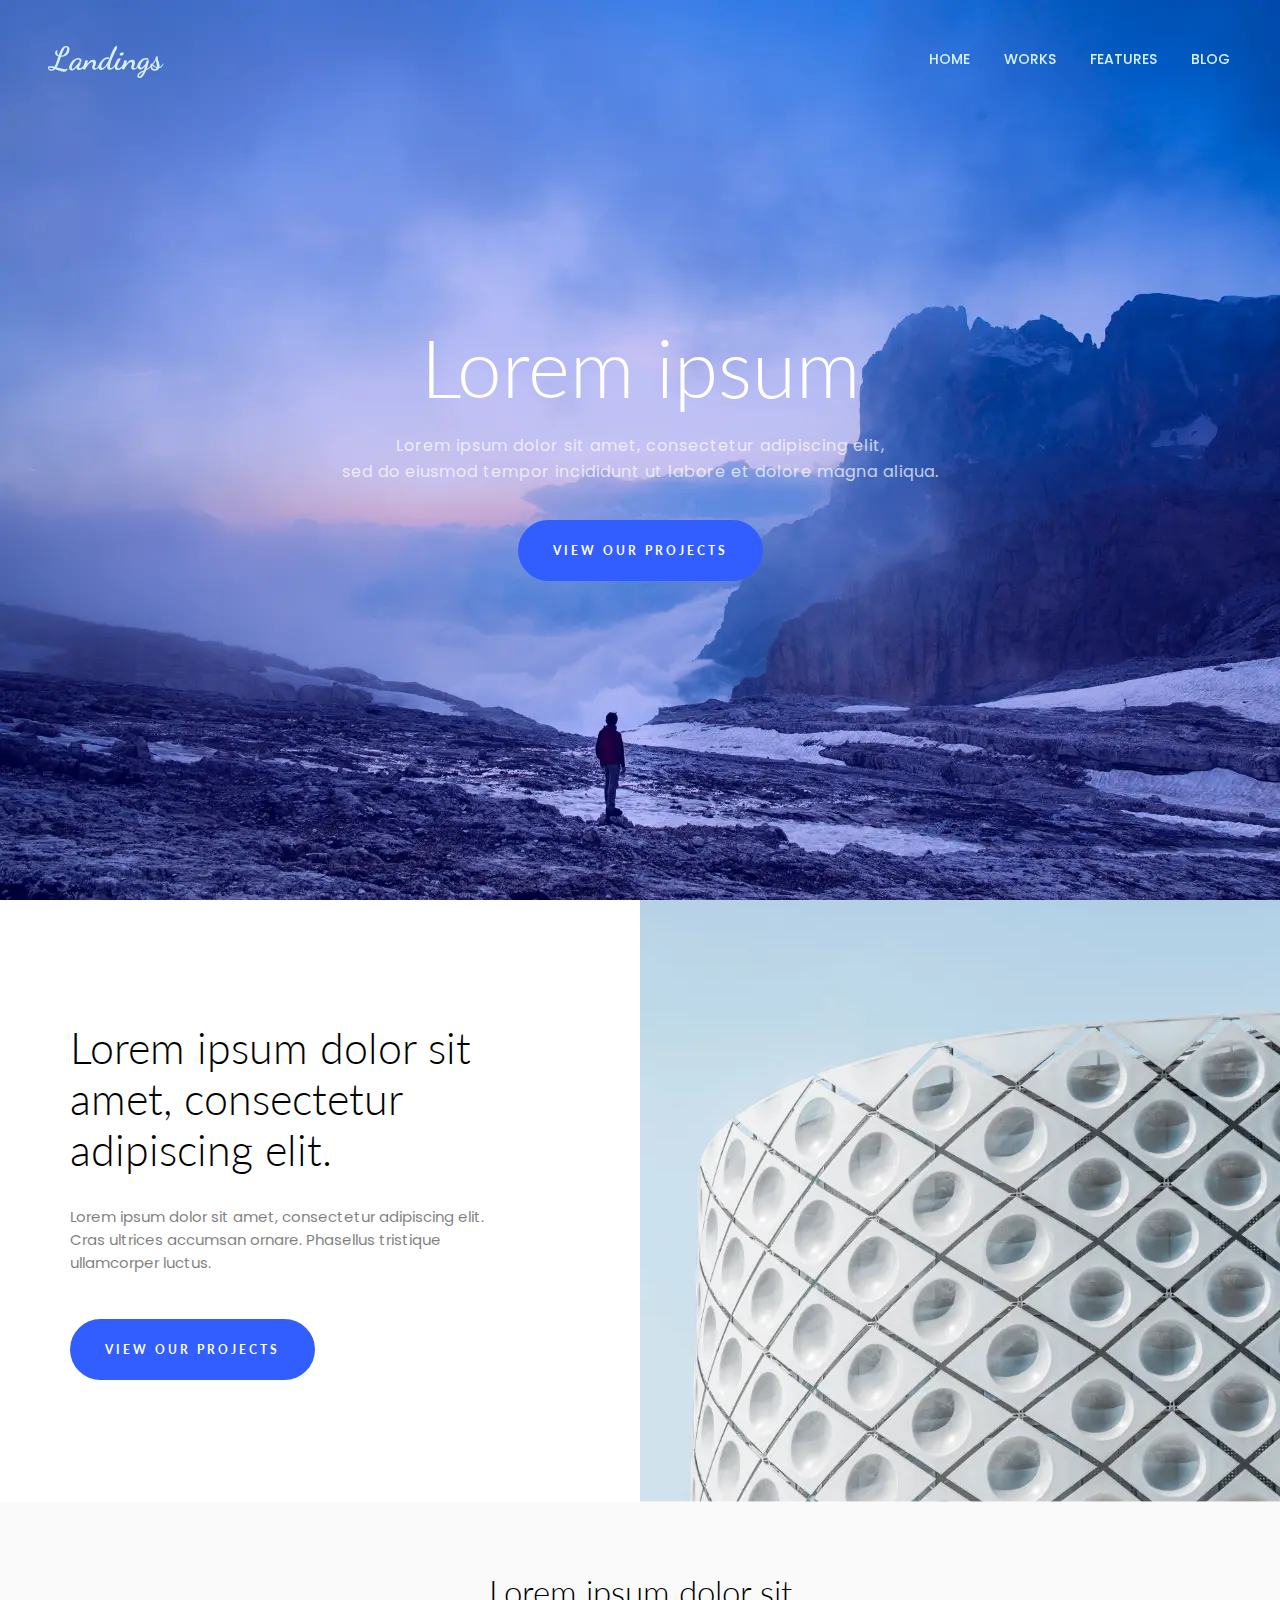
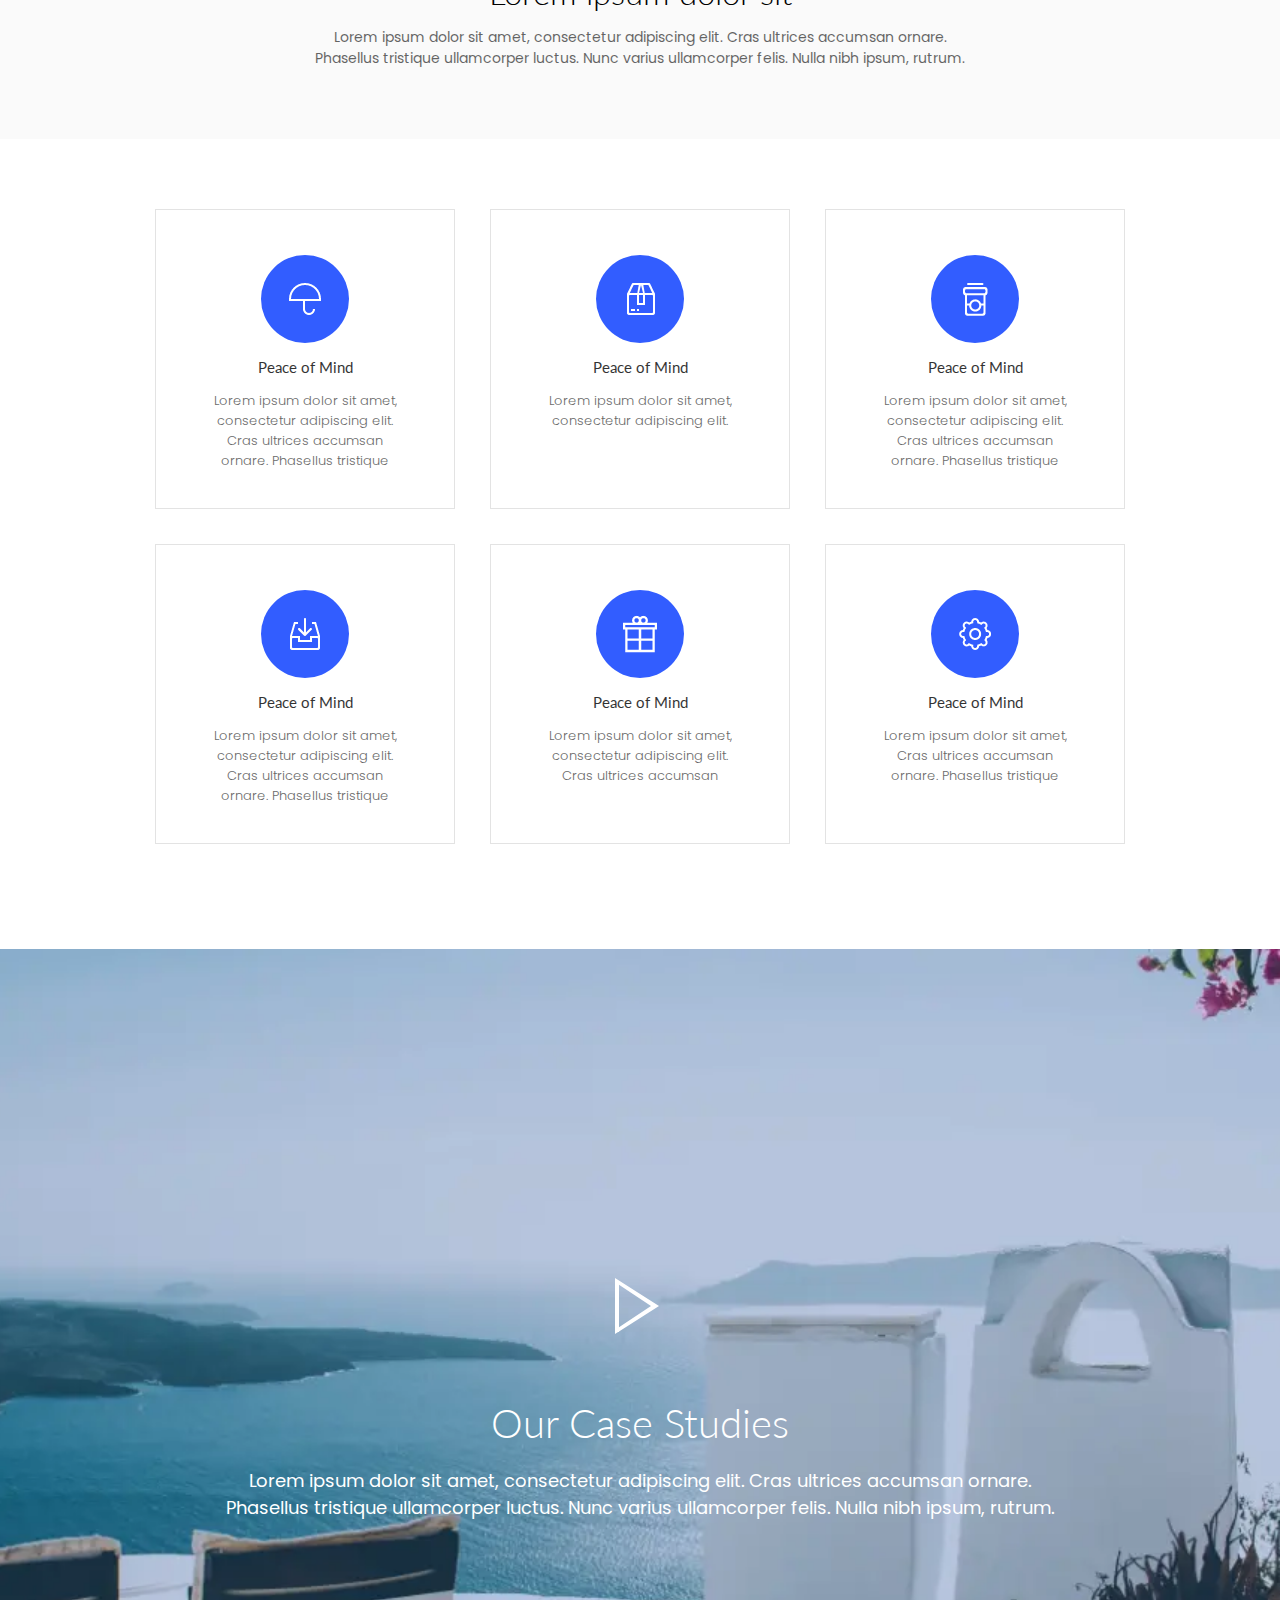
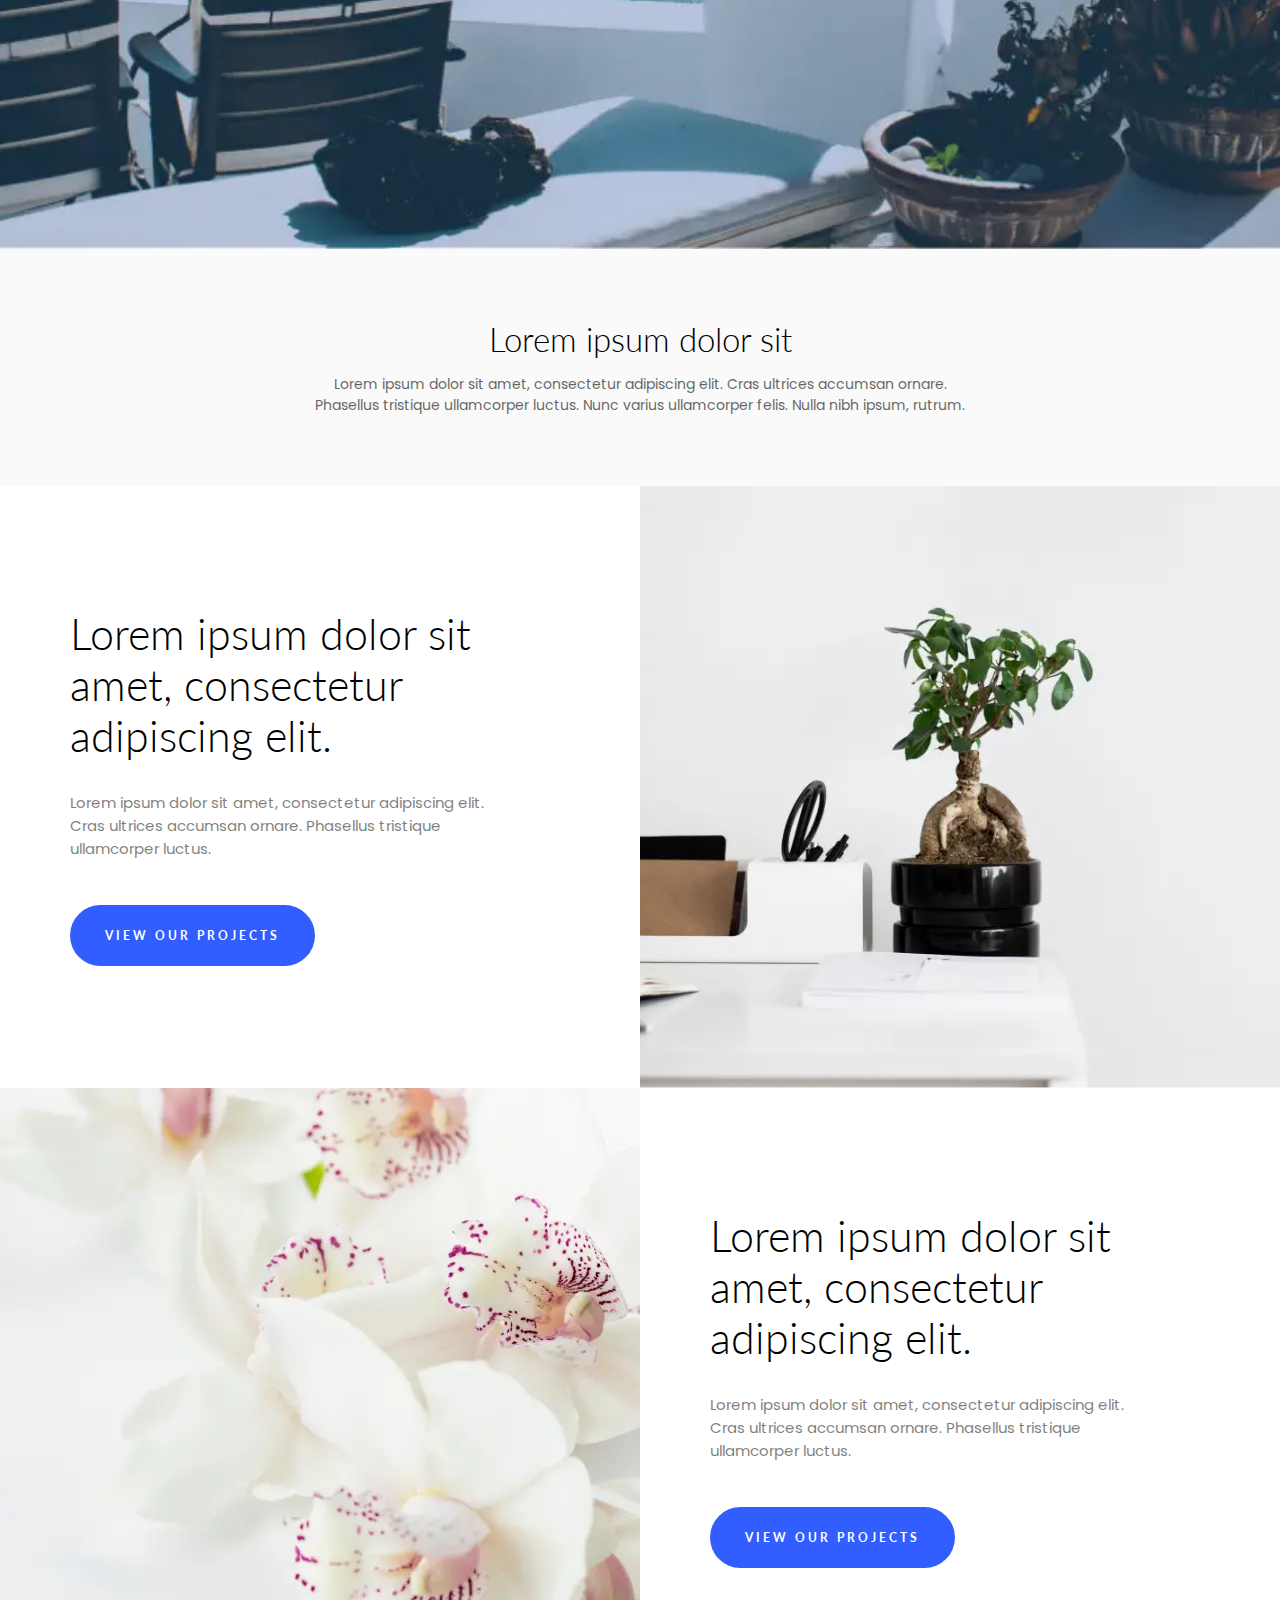
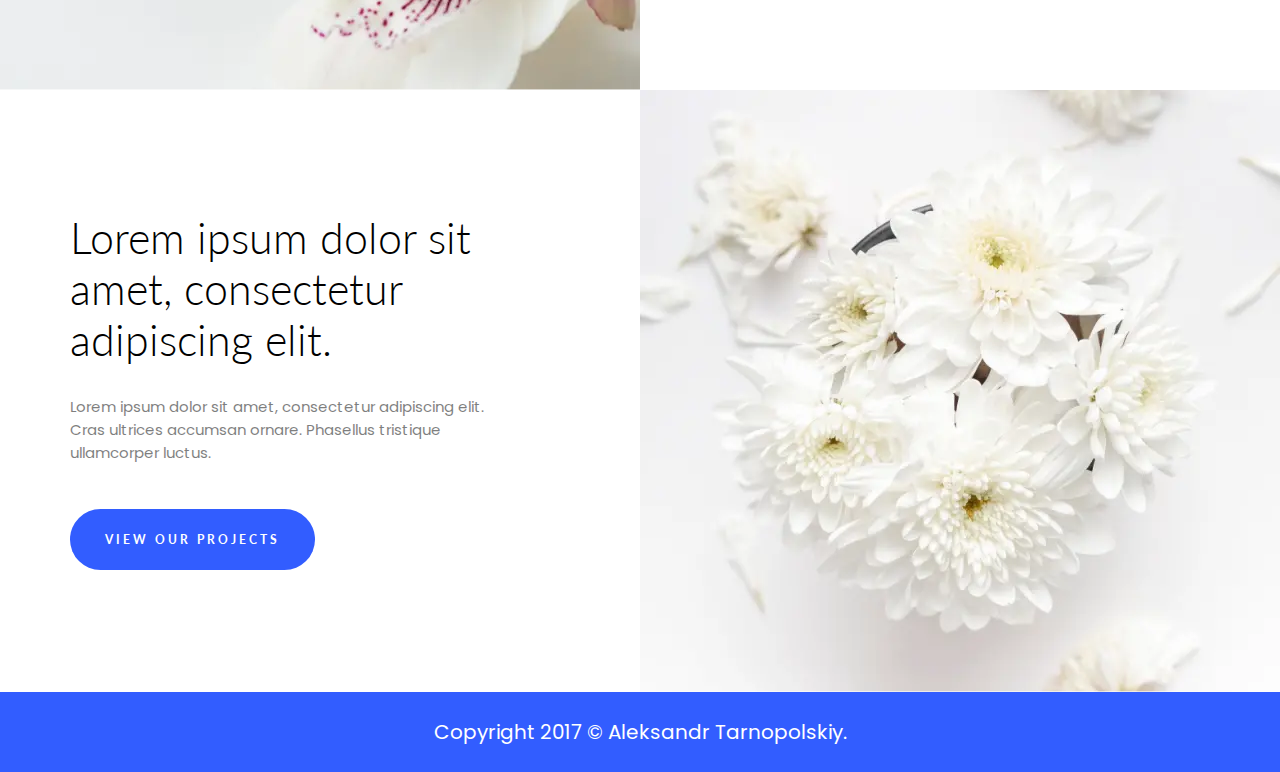
==== FreeLanding/index.html @ fd995056 "Add files via upload" ====
<!DOCTYPE html>
<html lang="en">
    <head>
        <meta charset="UTF-8">
        <meta name="viewport" contant="width=device-width, 
        initial-scale=1.0">
        <meta name="author" content="Aleksandr Tarnopolskiy">
        <title>FreeLanfing</title>
        <link rel="shortcut icon" type="image/png" href="img/icon.png">
        <link rel="stylesheet" href="style.css">
        <link href="https://fonts.googleapis.com/css2?family=Dancing+Script:wght@700&family=Lato:wght@300;400;700&family=Poppins:wght@300;400&display=swap" rel="stylesheet">
    </head>
    <body>

        <!-- Sprite -->

        <svg style="display: none;">
            <symbol id="menu" viewBox="0 0 24 24">
                <g>
                    <path d="M0 0h24v24H0z" fill="none"/><path d="M3 18h18v-2H3v2zm0-5h18v-2H3v2zm0-7v2h18V6H3z"/>
                </g>
            </symbol>
        </svg>

        <header class="header">
                <div class="header__inner">
                    <a href="#" class="header__logo">Landings</a>
                    <nav class="nav">
                        <a href="#home" class="nav__link">Home</a>
                        <a href="#works" class="nav__link">Works</a>
                        <a href="#features" class="nav__link">Features</a>
                        <a href="#blog" class="nav__link">Blog</a>
                    </nav>
                    <svg class="menu">
                        <use xlink:href="#menu"></use>
                    </svg>
                </div><!--header__inner-->
        </header><!--/header-->
        <div class="intro" id="home">
            <div class="container">
                <div class="intro__inner">
                    <div class="intro__title">Lorem ipsum</div>
                    <div class="intro__text">
                        <p>Lorem ipsum dolor sit amet, consectetur adipiscing elit,<br> 
                        sed do eiusmod tempor incididunt ut labore et dolore magna aliqua.</p>
                    </div>
                    <a href="#" class="btn intro-btn">VIEW OUR PROJECTS</a>
                </div><!--/intro__inner-->
            </div><!--/container-->
        </div><!--/intro-->
        <div class="project">
            <div class="project__content">
                <div class="project__title">
                    <p>Lorem ipsum dolor sit</p> 
                    <p>amet, consectetur</p>
                    <p> adipiscing elit.</p> 
                </div>
                <div class="project__text">
                    <p>Lorem ipsum dolor sit amet, consectetur adipiscing elit.</p> 
                    <p>Cras ultrices accumsan ornare. Phasellus tristique</p>
                    <p> ullamcorper luctus.</p>
                </div>
                <a href="#" class="btn prj-btn">VIEW OUR PROJECTS</a>
            </div>
            <div class="project__photo">
                <picture>
                    <source srcset="img/1__project.webp" type="image/webp">
                        <img src="img/1__project.png" class="h-img" alt="project_1">
                </picture>
            </div>
        </div><!--./project-->
        <section class="section">
            <div class="container">
                <div class="section__content">
                    <div class="section__title">
                        <p>Lorem ipsum dolor sit</p>
                    </div>
                    <div class="section__text">
                        <p>Lorem ipsum dolor sit amet, consectetur adipiscing elit. Cras ultrices accumsan ornare.</p>
                        <p> Phasellus tristique ullamcorper luctus. Nunc varius ullamcorper felis. Nulla nibh ipsum, rutrum.</p>
                    </div>
                </div>
            </div><!--/container-->
        </section><!--/section-->
        <div class="featured" id="features">
            <div class="container">
                <div class="featured__inner">
                    <div class="featured__item">
                        <img class="features__img" src="img/featured__1.png" alt="featured__1">
                        <div class="featured__title">Peace of Mind</div>
                        <div class="featured__text">
                            <p>Lorem ipsum dolor sit amet,<br>
                            consectetur adipiscing elit.<br>
                            Cras ultrices accumsan<br>
                            ornare. Phasellus tristique</p>
                        </div>
                    </div><!--/featured__item-1-->
                    <div class="featured__item">
                        <img class="features__img" src="img/featured__2.png" alt="featured__2">
                        <div class="featured__title">Peace of Mind</div>
                        <div class="featured__text">
                            <p>Lorem ipsum dolor sit amet,</p>
                            <p>consectetur adipiscing elit.</p>
                        </div>
                    </div><!--/featured__item-2-->
                    <div class="featured__item">
                        <img class="features__img" src="img/featured__3.png" alt="featured__3">
                        <div class="featured__title">Peace of Mind</div>
                        <div class="featured__text">
                            <p>Lorem ipsum dolor sit amet,</p>
                            <p>consectetur adipiscing elit.</p>
                            <p>Cras ultrices accumsan</p>
                            <p>ornare. Phasellus tristique</p>
                        </div>
                    </div><!--/featured__item-3-->
                    <div class="featured__item">
                        <img class="features__img" src="img/featured__4.png" alt="featured__4">
                        <div class="featured__title">Peace of Mind</div>
                        <div class="featured__text">
                            <p>Lorem ipsum dolor sit amet,</p>
                            <p>consectetur adipiscing elit.</p>
                            <p>Cras ultrices accumsan</p>
                            <p>ornare. Phasellus tristique</p>
                        </div>
                    </div><!--/featured__item-4-->
                    <div class="featured__item">
                        <img class="features__img" src="img/featured__5.png" alt="featured__5">
                        <div class="featured__title">Peace of Mind</div>
                        <div class="featured__text">
                            <p>Lorem ipsum dolor sit amet,</p>
                            <p>consectetur adipiscing elit.</p>
                            <p>Cras ultrices accumsan</p>
                        </div>
                    </div><!--/featured__item-5-->
                    <div class="featured__item">
                        <img class="features__img" src="img/featured__6.png" alt="featured__6">
                        <div class="featured__title">Peace of Mind</div>
                        <div class="featured__text">
                            <p>Lorem ipsum dolor sit amet,</p>
                            <p>Cras ultrices accumsan</p>
                            <p>ornare. Phasellus tristique</p>
                        </div>
                    </div><!--/featured__item-6-->
                </div>
            </div>
        </div><!--/features-->
        
        <div class="video" id="blog">
            <div class="container">
                <div class="video__inner">
                    <div class="video__img">
                        <a href="https://youtu.be/dQw4w9WgXcQ">
                            <img src="img/triangle.png" alt="triangle">
                        </a>
                    </div>
                    <div class="video__title">Our Case Studies</div>
                    <div class="video__text">
                        <p>Lorem ipsum dolor sit amet, consectetur adipiscing elit. Cras ultrices accumsan ornare. <br> Phasellus tristique ullamcorper luctus. Nunc varius ullamcorper felis. Nulla nibh ipsum, rutrum.
                        </p>
                    </div>
                </div><!--/video__inner-->
            </div><!--/container-->
        </div><!--/video-->
        <section class="section">
            <div class="container">
                <div class="section__content">
                    <div class="section__title">
                        <p>Lorem ipsum dolor sit</p>
                    </div>
                    <div class="section__text section__text--sm">
                        <p>Lorem ipsum dolor sit amet, consectetur adipiscing elit. Cras ultrices accumsan ornare. <br> Phasellus tristique ullamcorper luctus. Nunc varius ullamcorper felis. Nulla nibh ipsum, rutrum.</p>
                    </div>
                </div><!--/section__content-->
            </div><!--/container-->
        </section><!--/section-->
        <div class="project" id="works">
            <div class="project__content">
                <div class="project__title">
                    <p>Lorem ipsum dolor sit <br> amet, consectetur <br> adipiscing elit.</p> 
                </div>
                <div class="project__text">
                    <p>Lorem ipsum dolor sit amet, consectetur adipiscing elit. <br> Cras ultrices accumsan ornare. Phasellus tristique <br> ullamcorper luctus.
                    </p>
                </div>
                <a href="#" class="btn prj-btn">VIEW OUR PROJECTS</a>
            </div>
            <div class="project__photo">
                <picture>
                    <source srcset="img/2__project.webp" type="image/webp">
                        <img src="img/2__project.png" class="h-img" alt="project_1">
                </picture>
            </div>
        </div>
        <div class="project">    
            <div class="project__photo">
                <picture>
                    <source srcset="img/3__project.webp" type="image/webp">
                        <img src="img/3__project.png" class="h-img" alt="project_1">
                </picture>
            </div>

            <div class="project__content project__content--pg">
                <div class="project__title">
                    <p>Lorem ipsum dolor sit <br> amet, consectetur <br> adipiscing elit.</p> 
                </div>
                <div class="project__text">
                    <p>Lorem ipsum dolor sit amet, consectetur adipiscing elit. <br> Cras ultrices accumsan ornare. Phasellus tristique <br> ullamcorper luctus.
                    </p>
                </div>
                <a href="#" class="btn prj-btn">VIEW OUR PROJECTS</a>
            </div>
        </div>
        <div class="project">
            <div class="project__content">
                <div class="project__title">
                    <p>Lorem ipsum dolor sit <br> amet, consectetur <br> adipiscing elit.</p> 
                </div>
                <div class="project__text">
                    <p>Lorem ipsum dolor sit amet, consectetur adipiscing elit. <br> Cras ultrices accumsan ornare. Phasellus tristique <br> ullamcorper luctus.
                    </p>
                </div>
                <a href="#" class="btn prj-btn">VIEW OUR PROJECTS</a>
            </div>
            <div class="project__photo">
                <picture>
                    <source srcset="img/4__project.webp" type="image/webp">
                        <img src="img/4__project.png" class="h-img" alt="project_1">
                </picture>
            </div>
        </div>
        <footer class="footer">
            <div class="container">
                <div class="footer__inner">
                    <div class="footer__content">
                        Copyright 2017 <span>&copy;</span> Aleksandr Tarnopolskiy.
                    </div>
                </div>
            </div>
        </footer>

        <script type="text/javascript">

            window.addEventListener('scroll', function(){
                const header = document.querySelector('header');
                header.classList.toggle("sticky", window.scrollY > 0);
            })

        </script>
    </body>
</html>
---- FreeLanding/style.css ----
*,
*:before,
*:after {
    margin: 0;
    padding: 0;
    box-sizing: border-box;
}

html {
    scroll-behavior: smooth;
}


body {
    font-family: 'Poppins' , sans-serif;
    font-size: 16px;
    font-weight: 400;

    background-color: #fff;
}

::-webkit-scrollbar {
    width: 0;
}

p {
    margin: 0;
    padding: 0;
}


h1, h2, h3, h4, h5, h6 {
    margin: 0;
}

img {
    display: block;
    max-width: 100%;
    height: auto;
    object-fit: cover;
}

.container {
    max-width: 1250px;
    width: 100%;
    margin: 0 auto;
    padding: 0 15px;
}

/* Header */

.header {
    position: fixed;
    top:0;
    left:0;
    right:0;
    z-index: 1000;
}

.sticky .header__inner {
    padding: 10px 120px;

    border-bottom: 1px solid #fff;

    background-color: rgba(50,93,255, .5);

    transition: all .2s linear;
}

.header__inner {
    display: flex;
    justify-content: space-between;
    align-items: center;

    padding: 40px 120px;
}

.header__logo {
    font-family: 'Dancing Script', sans-serif;
    font-size: 34px;
    font-weight: 700;
    color: #D9F0FF;
    text-decoration: none;
}

/* Nav */

.nav {
    text-transform: uppercase;

    font-size: 16px;
    font-weight: 500;
}

.nav__link {
    position: relative;
    margin-left: 30px;

    text-decoration: none;
    color: #D9F0FF;

    transition: color .1s linear;
}

.nav__link:hover {
    color: #fff;
}

.nav__link:first-child {
    margin-left: 0;
}

.nav__link:after {
    content:'';
    position: absolute;
    top: 23px; left: 0;
    display: block;

    width: 100%;
    height: 1px;

    background-color: #B7CAD7;

    transform: scale(0);

    transition: transform .3s linear;
}

.nav__link:hover:after {
    transform: scale(1);
}

.menu {
    display: none;

    height: 35px;
    width: 35px;
    fill: #D9F0FF;

    transition: fill .2s linear;
}

.menu:hover {
    fill: #fff;
}

/* Intro */

.intro {
    display: flex;
    flex-direction: column;
    justify-content: center;

    position: relative;

    width: 100%;
    min-height: 100vh;

    background: url(img/intro.webp) center no-repeat;
    background-size: cover;
}

.intro__inner {
    text-align: center;
}

.intro__title {
    font-family: 'Lato', sans-serif;
    font-size: 90px;
    font-weight: 300;
    color: #fff;

    margin-bottom: 20px;
}

.intro__text {
    font-size: 18px;
    font-weight: 400;
    color: #fff;

    letter-spacing: 1px;
    line-height: 1.7;
    opacity: .7;

    margin-bottom: 40px;
}

/* Btn */

.btn {
    display: inline-block;

    font-family: 'Lato', sans-serif;
    font-size: 12px;
    font-weight: 700;

    letter-spacing: 4px;
    text-decoration: none;

    color: #fff;
    background-color:#325DFF;
    border-radius: 50px;

    transition: background-color .1s linear, color .1s linear;
}

.btn:hover {
    background-color: #2A4FD5;
    color: #D0D0D0;
}

.intro-btn {
    padding: 25px 40px;
}

.prj-btn {
    padding: 25px 40px;
}

/* Project */

.project {
    display: flex;

    margin: 0 auto;

    max-width: 1280px;
    width: 100%;
}

.project__content {
    width: 50%;

    margin: auto 0;
    padding: 0 0 0 100px;
}

.project__title {
    font-family: 'Lato', sans-serif;
    font-weight: 300;
    font-size: 50px;
    color: #000000;

    margin-bottom: 30px;
}

.project__text {
    font-family: 'Poppins', sans-serif;
    font-weight: 400;
    font-size: 16px;
    color: #000000;
    opacity: .5;

    margin-bottom: 45px;
}

.project__photo {
    width: 50%;
}

/* Section */

.section {
    padding: 70px 0;
    background-color: #FAFAFA;
}


.section__content {
    text-align: center;
}

.section__title {
    font-family: 'Lato', sans-serif;
    font-size: 35px;
    font-weight: 300;
    color: #000;

    margin-bottom: 15px;
}

.section__text {
    font-size: 16px;
    font-weight: 400;
    color: #000;
    opacity: .6;
}

.section__text--sm {
    margin-bottom: 0;
}

/* Featured */
.featured {
    padding: 70px 0;
}

.featured__inner {
    display: flex;
    flex-wrap: wrap;
    justify-content: center;
    margin-left: 35px;
}

.featured__item {
    width: 100%;
    max-width: 300px;
    min-height: 300px;
    display: block;
    text-align: center;
    border: 1px solid #e3e3e3;
    background-color: #fff;

    padding: 45px 45px 30px 45px;
    margin: 0 35px 35px 0;
}

.features__img {
    object-fit: cover;
    margin: 0 auto;
    margin-bottom: 15px;
}

.featured__title {
    font-family: 'Lato', sans-serif;
    font-size: 15px;
    font-weight: 400;

    opacity: .8;

    margin-bottom: 15px;
}

.featured__text {
    font-size: 13px;
    font-weight: 300;

    opacity: .6;
}

/* Video */

.video {
    display: flex;
    flex-direction: column;
    justify-content: center;
    text-align: center;

    width: 100%;
    min-height: 100vh;

    background: url(img/video.webp) center no-repeat;
    background-size: cover;
}
.video__img {
    width: 50px;
    margin: 0 auto 65px;

    transition: transform .1s linear;
}

.video__img:hover {
    transform: scale(0.8);
}

.video__title {
    font-family: 'Lato', sans-serif;
    font-size: 40px;
    font-weight: 300;
    color: #fff;

    margin-bottom: 20px;
}

.video__text {
    font-size: 18px;
    font-weight: 400;
    color: #fff;
}

/* Footer */

.footer {
    background-color: #325DFF;
}

.footer__inner {
    display: flex;
    justify-content: center;
}

.footer__content {
    padding: 25px 0;

    font-family: 'Poppins', sans-serif;
    font-size: 20px;
    font-weight: 400;
    color: #fff;
}


/* Media 1280px*/

@media (max-width: 1280px) {

    /* Header */

    .header__inner {
        padding: 40px 50px;
    }
    
    .header__logo {
        font-size: 32px;
    }

        /* Nav */

    .nav {
        font-size: 14px;
    }

    /* Intro */

    .intro__title {
        font-size: 80px;
    
        margin-bottom: 18px;
    }
    
    .intro__text {
        font-size: 16px;

        line-height: 1.6;
    
        margin-bottom: 35px;
    }
    
    /* Btn */
    
    .intro-btn, .prj-btn {  
        padding: 23px 35px;
    
        letter-spacing: 3px;
    }

    /* Project */

    .project__content {
        padding: 0 0 0 70px;
    }

    .project__title {
        font-size: 43px;
    }
    
    .project__text {
        font-size: 15px;
    }

    /* Section */

    .section__title {
        font-size: 33px;
    }
    
    .section__text {
        font-size: 14px;
    }

}    

/* Media 1100px*/

@media (max-width: 1100px) {

    /* Nav */

    .nav {
        display: none;
    }

    .menu {
        display: block;
    }

    /* Project */

    .project__content {
        padding: 0 0 0 70px;
    }

    .project__title {
        font-size: 40px;
    }
    
    .project__text {
        font-size: 14px;
    }

    /* Btn */
    
    .prj-btn {  
        padding: 20px 30px;

        font-size: 12px;
        letter-spacing: 3px;
    }

    .footer__content {
        font-size: 16px;
    }

}

/* Media 991px*/

@media (max-width: 991px) {

    .intro__title {
        font-size: 75px;
    }
    
    .intro__text {
        font-size: 15px;
    
        line-height: 1.5;

        margin-bottom: 40px;
    }

    /* Btn */
    
    .prj-btn {  
        padding: 18px 25px;

        font-size: 11px;
        letter-spacing: 2px;
    }
    
    /* Project */

    .project__content {
        padding: 0 0 0 60px;
    }

    .project__title {
        font-size: 35px;
        margin-bottom: 20px;
    }
    
    .project__text {
        font-size: 12px;
        margin-bottom: 30px;
    }

    /* Section */

    .section__title {
        font-size: 30px;
    }
    
    .section__text {
        font-size: 12px;
    }

    .featured__item {
        width: calc(1280 / 2);
        text-align: center;
        border: 1px solid #e3e3e3;
        background-color: #fff;
    
        padding: 45px 45px 30px 45px;
        margin: 0 35px 35px 0;
    }

    /* Video */

    .video__title {
        font-size: 35px;

        margin-bottom: 20px;
    }
    
    .video__text {
        font-size: 15px;
    }  
}

/* Media 878px*/

@media (max-width: 878px) {

    /* Project */

    .project__content {
        padding: 0 0 0 50px;
    }

    .project__title {
        font-size: 32px;
        margin-bottom: 20px;
    }
    
    .project__text {
        font-size: 11px;
        margin-bottom: 30px;
    }

}

/* Media 767px*/

@media (max-width: 767px) {

    .intro__title {
        font-size: 65px;
    }
    
    .intro__text {
        font-size: 13px;
    
        line-height: 1.5;

        margin-bottom: 40px;
    }

    /* Project */

    .project__content {
        padding: 0 0 0 45px;
    }

    .project__title {
        font-size: 28px;
        margin-bottom: 18px;
    }
    
    .project__text {
        font-size: 10px;
        margin-bottom: 20px;
    }

    /* Btn */
    
    .prj-btn {  
        padding: 16px 20px;

        font-size: 10px;
        letter-spacing: 1px;
    }

    /* Section */
    
    .section__title {
        font-size: 32px;
    }
    
    .section__text {
        font-size: 10px;
    }

    /* Video */

    .video__title {
        font-size: 30px;

        margin-bottom: 18px;
    }
    
    .video__text {
        font-size: 13px;
    }
}

/* Media 676px*/

@media (max-width: 676px) {
    
    /* Header */

    .header__inner {
        padding: 40px 20px;
    }

    .header__logo {
        font-size: 28px;
    }

    /* Intro */

    .intro {
        min-height: 500px;
    }
    
    .intro__title {
        font-size: 60px;
    }
    
    .intro__text {
        font-size: 12px;
    
        line-height: 1.3;

        margin-bottom: 40px;
    }

    /* Project */

    .project__content {
        padding: 0 0 0 30px;
    }

    .project__title {
        font-size: 23px;
        margin-bottom: 18px;
    }
    
    .project__text {
        font-size: 8px;
        margin-bottom: 20px;
    }

    /* Btn */

    .intro-btn {  
        padding: 20px 30px;
    
        letter-spacing: 2px;
    }
    
    .prj-btn {  
        padding: 13px 18px;

        font-size: 8px;
    }

    /* Video */

    .video {
        min-height: 500px;
    }

    .video__title {
        font-size: 28px;

        margin-bottom: 18px;
    }
    
    .video__text {
        font-size: 11px;
    }

    .footer__content {
        font-size: 14px;
    }
}

/* Media 565px */

@media (max-width: 565px) {
    
    /* Header */

    .header__inner {
        padding: 40px 20px;
    }

    .header__logo {
        font-size: 27px;
    }

    /* Intro */
    
    .intro__title {
        font-size: 50px;
    }
    
    .intro__text {
        font-size: 10px;

        margin-bottom: 20px;
    }

    /* Project */

    .project__content {
        padding: 0 0 0 20px;
    }

    .project__title {
        font-size: 18px;
        margin-bottom: 15px;
    }
    
    .project__text {
        font-size: 7px;
        margin-bottom: 15px;
    }

    /* Btn */

    .intro-btn {  
        padding: 18px 25px;
    
        letter-spacing: 1px;
    }
    
    .prj-btn {  
        padding: 10px 15px;

        font-size: 6px;
    }

    .section__title {
        font-size: 20px;
    }
    
    .section__text {
        font-size: 6px;
    }

    /* Video */

    .video__title {
        font-size: 26px;

        margin-bottom: 15px;
    }
    
    .video__text {
        font-size: 6px;
    }

    .footer__content {
        font-size: 10px;
    }
}

/* Media 414px */

@media (max-width: 414px) {

    /* Header */

    .header__inner {
        padding: 40px 10px;
    }

    /* Intro */
    
    .intro__title {
        font-size: 40px;
    }
    
    .intro__text {
        font-size: 8px;

        margin-bottom: 18px;
    }

    /* Project */

    .project__content {
        padding: 0 0 0 20px;
    }

    .project__title {
        font-size: 16px;
        margin-bottom: 10px;
    }
    
    .project__text {
        font-size: 6px;
        margin-bottom: 10px;
    }

    /* Btn */

    .intro-btn {  
        padding: 18px 25px;
    
        letter-spacing: 1px;
    }
    
    .prj-btn {  
        padding: 8px 10px;

        font-size: 4px;
    }

    /* Video */

    .video__title {
        font-size: 28px;

        margin-bottom: 18px;
    }
    
    .video__text {
        font-size: 8px;
    }

    .footer__content {
        font-size: 12px;
    }
}
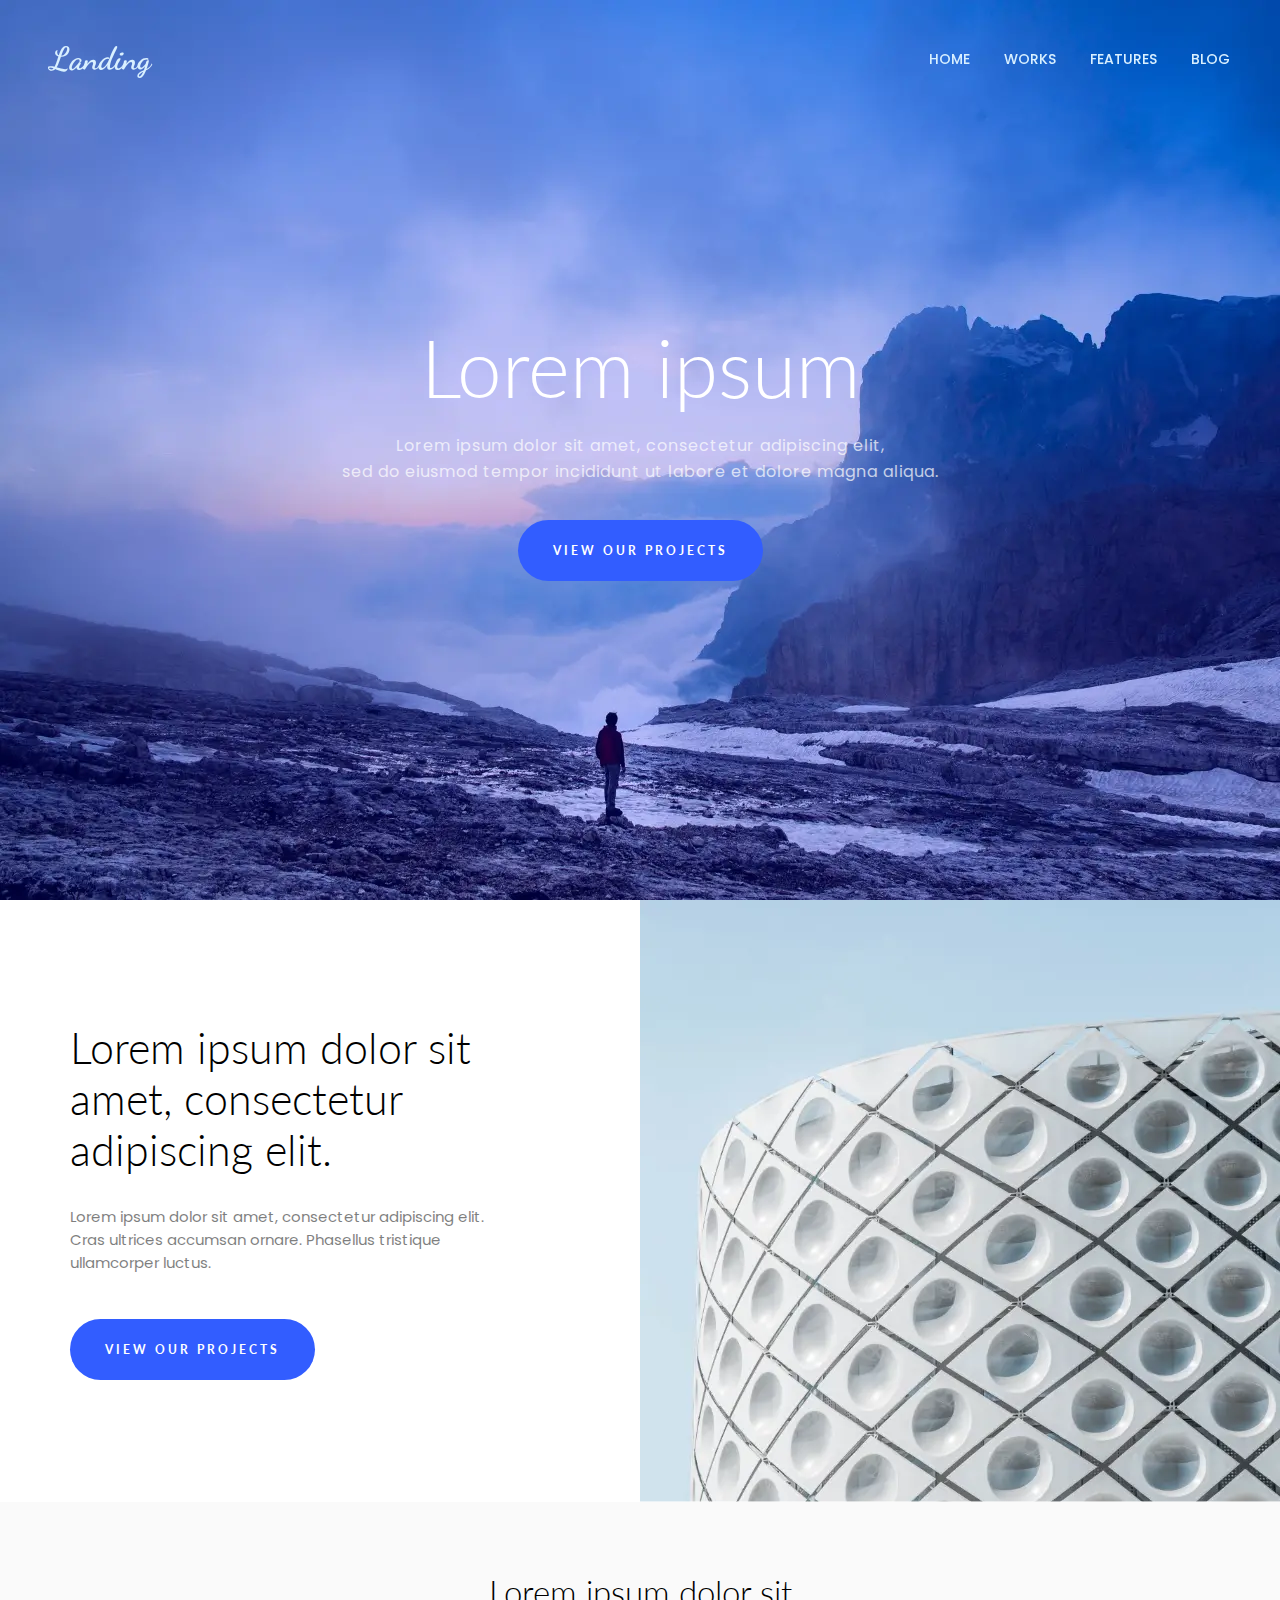
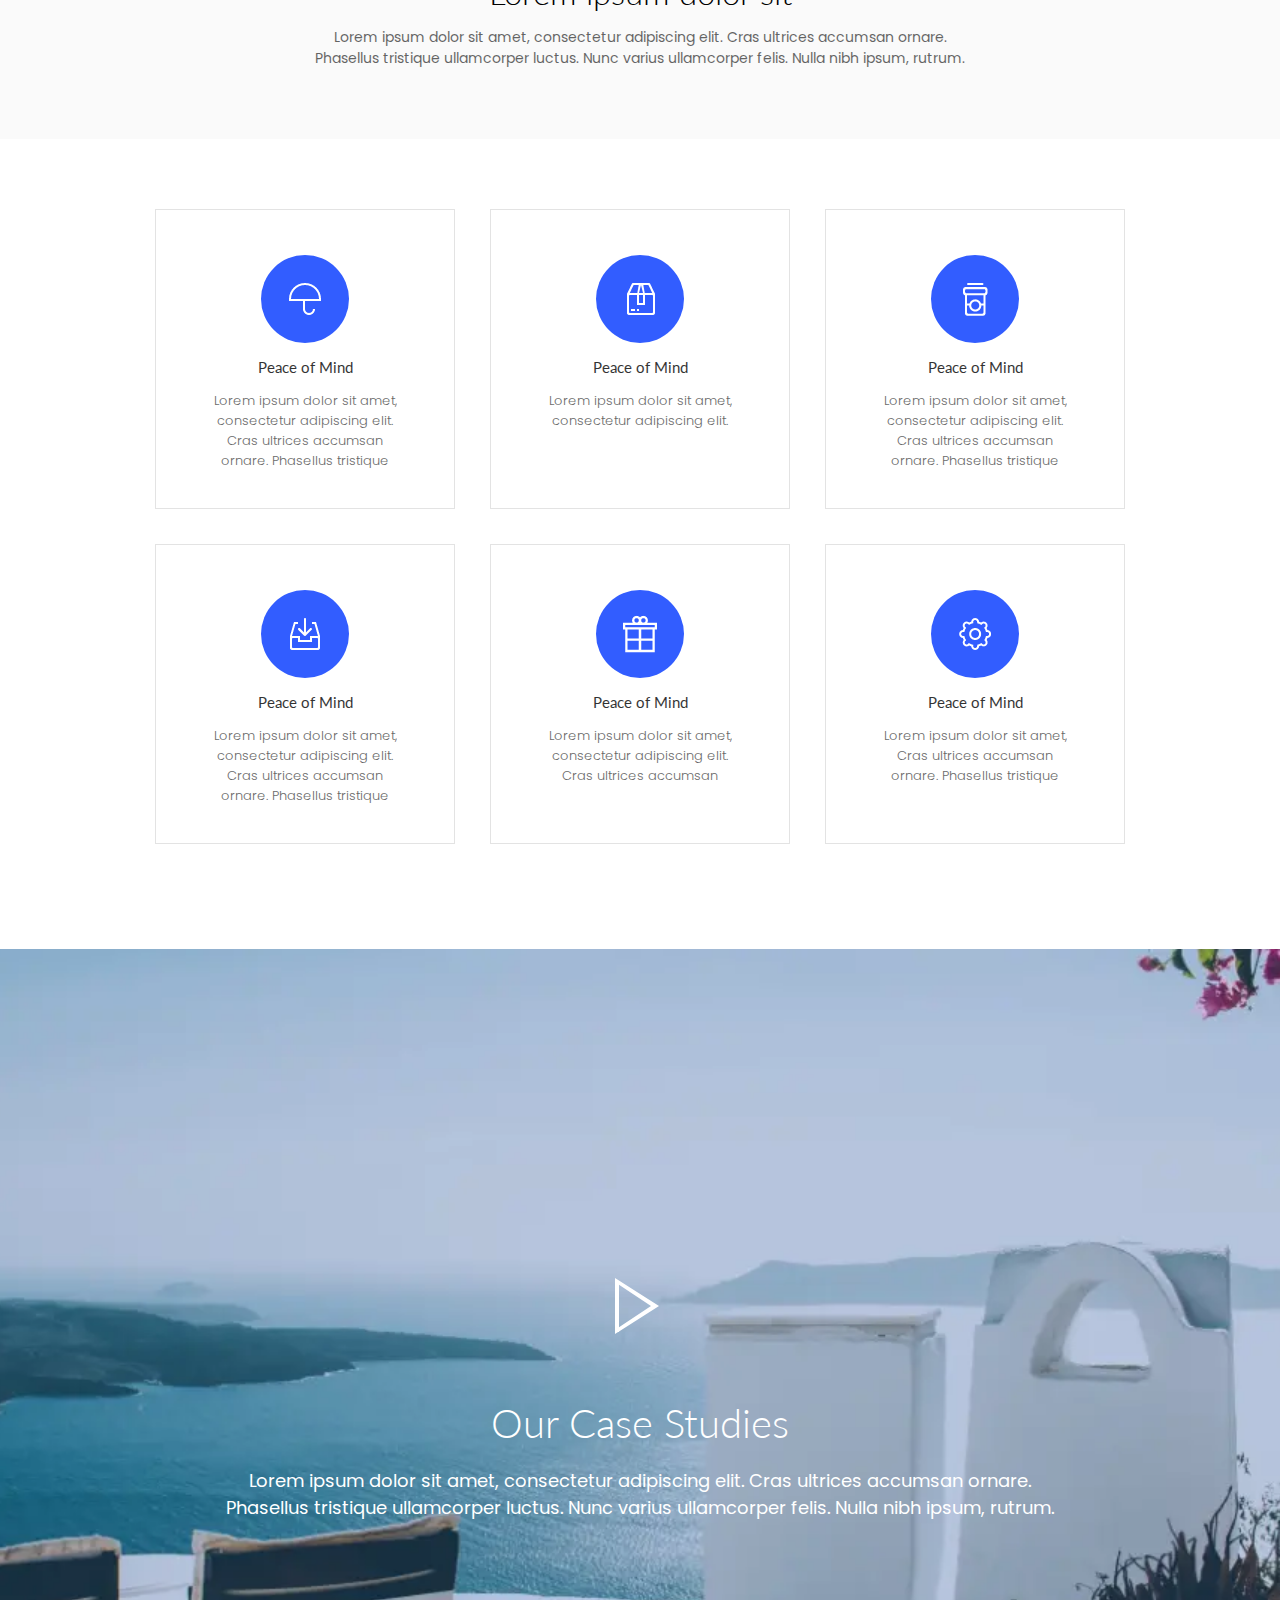
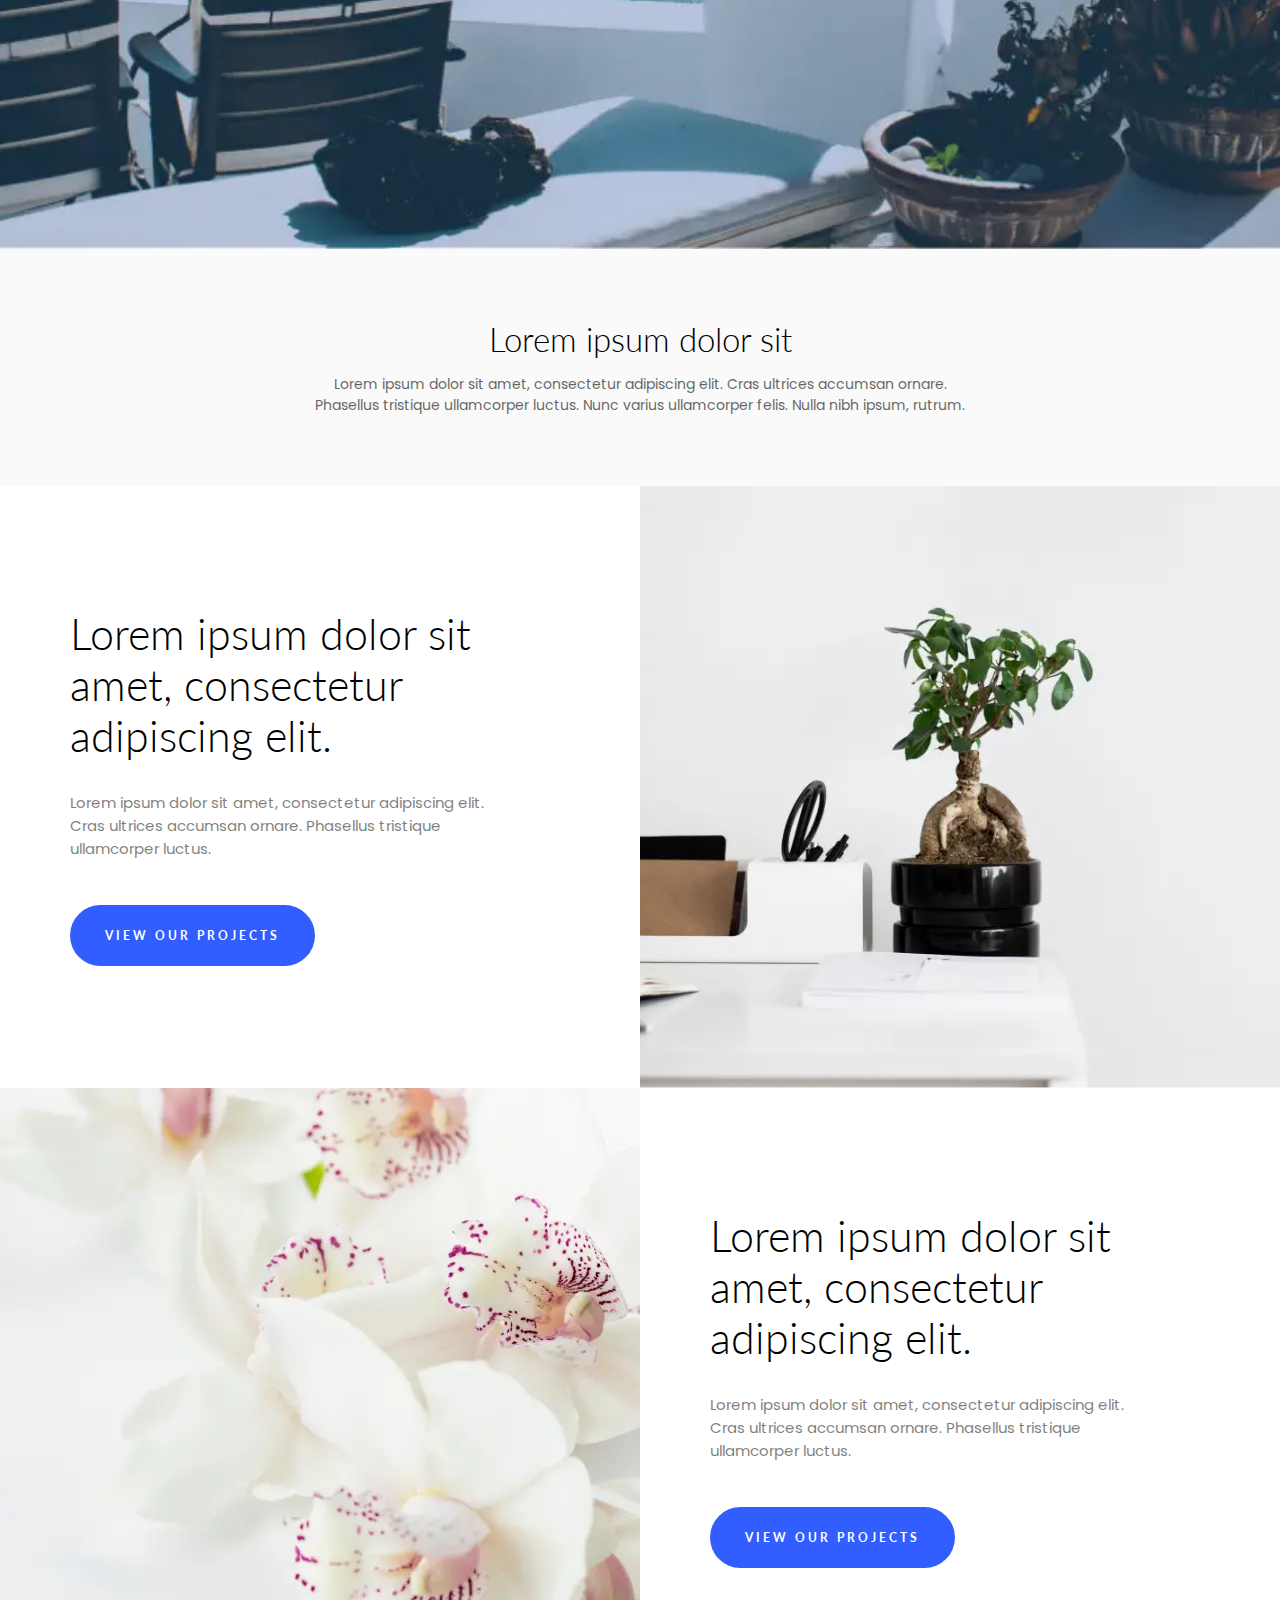
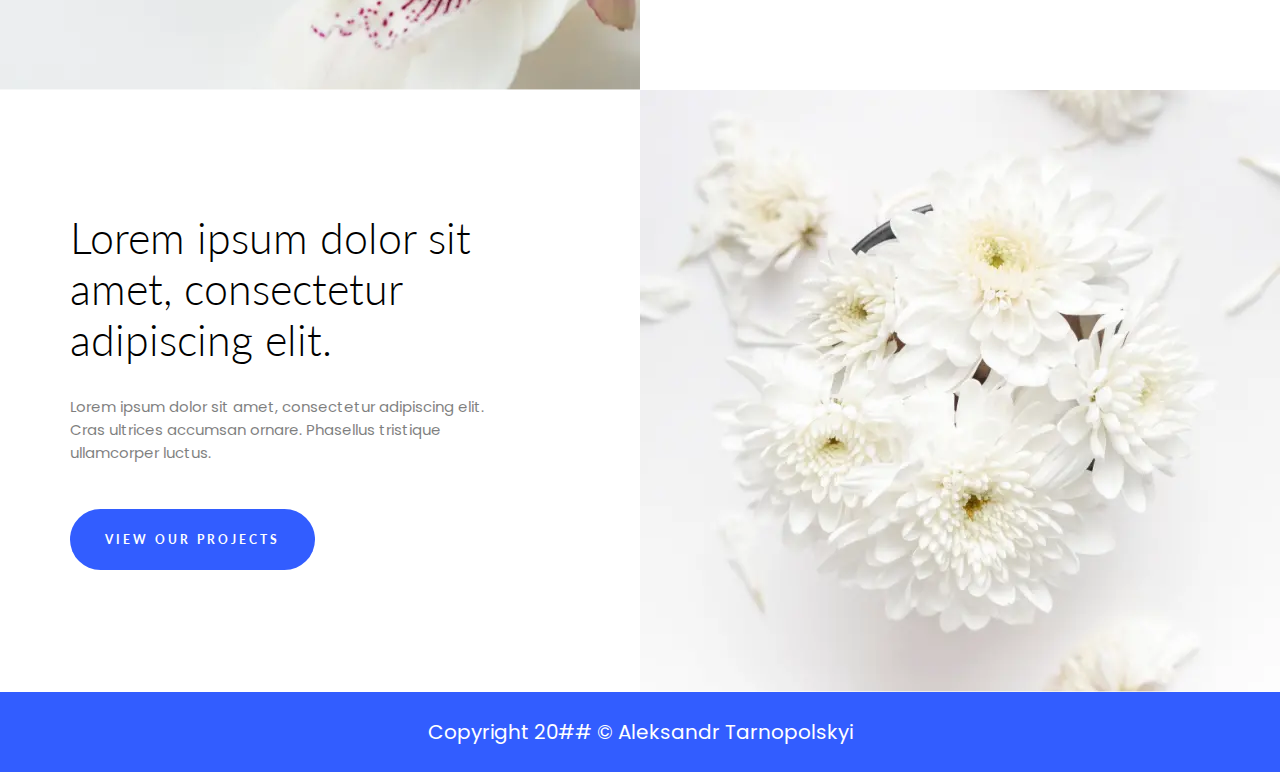
==== commit 2d6ed7d6: "Add files via upload" ====
--- a/FreeLanding/index.html
+++ b/FreeLanding/index.html
@@ -2,12 +2,11 @@
 <html lang="en">
     <head>
         <meta charset="UTF-8">
-        <meta name="viewport" contant="width=device-width, 
-        initial-scale=1.0">
+        <meta name="viewport" contant="width=device-width, initial-scale=1.0">
         <meta name="author" content="Aleksandr Tarnopolskiy">
-        <title>FreeLanfing</title>
-        <link rel="shortcut icon" type="image/png" href="img/icon.png">
-        <link rel="stylesheet" href="style.css">
+        <title>FreeLanding</title>
+        <link rel="shortcut icon" type="image/png" href="src/img/icons/internet.svg">
+        <link rel="stylesheet" href="css/style.css">
         <link href="https://fonts.googleapis.com/css2?family=Dancing+Script:wght@700&family=Lato:wght@300;400;700&family=Poppins:wght@300;400&display=swap" rel="stylesheet">
     </head>
     <body>
@@ -24,7 +23,7 @@
 
         <header class="header">
                 <div class="header__inner">
-                    <a href="#" class="header__logo">Landings</a>
+                    <a href="#" class="header__logo">Landing</a>
                     <nav class="nav">
                         <a href="#home" class="nav__link">Home</a>
                         <a href="#works" class="nav__link">Works</a>
@@ -36,6 +35,7 @@
                     </svg>
                 </div><!--header__inner-->
         </header><!--/header-->
+
         <div class="intro" id="home">
             <div class="container">
                 <div class="intro__inner">
@@ -48,6 +48,7 @@
                 </div><!--/intro__inner-->
             </div><!--/container-->
         </div><!--/intro-->
+
         <div class="project">
             <div class="project__content">
                 <div class="project__title">
@@ -64,12 +65,13 @@
             </div>
             <div class="project__photo">
                 <picture>
-                    <source srcset="img/1__project.webp" type="image/webp">
-                        <img src="img/1__project.png" class="h-img" alt="project_1">
+                    <source srcset="src/img/project/1__project.webp" type="image/webp">
+                        <img src="src/img/project/1__project.png" class="h-img" alt="project_1">
                 </picture>
             </div>
         </div><!--./project-->
-        <section class="section">
+        
+        <section class="section" id="features">
             <div class="container">
                 <div class="section__content">
                     <div class="section__title">
@@ -82,11 +84,12 @@
                 </div>
             </div><!--/container-->
         </section><!--/section-->
-        <div class="featured" id="features">
+
+        <div class="featured">
             <div class="container">
                 <div class="featured__inner">
                     <div class="featured__item">
-                        <img class="features__img" src="img/featured__1.png" alt="featured__1">
+                        <img class="features__img" src="src/img/features/featured__1.png" alt="featured__1">
                         <div class="featured__title">Peace of Mind</div>
                         <div class="featured__text">
                             <p>Lorem ipsum dolor sit amet,<br>
@@ -96,7 +99,7 @@
                         </div>
                     </div><!--/featured__item-1-->
                     <div class="featured__item">
-                        <img class="features__img" src="img/featured__2.png" alt="featured__2">
+                        <img class="features__img" src="src/img/features/featured__2.png" alt="featured__2">
                         <div class="featured__title">Peace of Mind</div>
                         <div class="featured__text">
                             <p>Lorem ipsum dolor sit amet,</p>
@@ -104,7 +107,7 @@
                         </div>
                     </div><!--/featured__item-2-->
                     <div class="featured__item">
-                        <img class="features__img" src="img/featured__3.png" alt="featured__3">
+                        <img class="features__img" src="src/img/features/featured__3.png" alt="featured__3">
                         <div class="featured__title">Peace of Mind</div>
                         <div class="featured__text">
                             <p>Lorem ipsum dolor sit amet,</p>
@@ -114,7 +117,7 @@
                         </div>
                     </div><!--/featured__item-3-->
                     <div class="featured__item">
-                        <img class="features__img" src="img/featured__4.png" alt="featured__4">
+                        <img class="features__img" src="src/img/features/featured__4.png" alt="featured__4">
                         <div class="featured__title">Peace of Mind</div>
                         <div class="featured__text">
                             <p>Lorem ipsum dolor sit amet,</p>
@@ -124,7 +127,7 @@
                         </div>
                     </div><!--/featured__item-4-->
                     <div class="featured__item">
-                        <img class="features__img" src="img/featured__5.png" alt="featured__5">
+                        <img class="features__img" src="src/img/features/featured__5.png" alt="featured__5">
                         <div class="featured__title">Peace of Mind</div>
                         <div class="featured__text">
                             <p>Lorem ipsum dolor sit amet,</p>
@@ -133,7 +136,7 @@
                         </div>
                     </div><!--/featured__item-5-->
                     <div class="featured__item">
-                        <img class="features__img" src="img/featured__6.png" alt="featured__6">
+                        <img class="features__img" src="src/img/features/featured__6.png" alt="featured__6">
                         <div class="featured__title">Peace of Mind</div>
                         <div class="featured__text">
                             <p>Lorem ipsum dolor sit amet,</p>
@@ -150,7 +153,7 @@
                 <div class="video__inner">
                     <div class="video__img">
                         <a href="https://youtu.be/dQw4w9WgXcQ">
-                            <img src="img/triangle.png" alt="triangle">
+                            <img src="src/img/video/triangle.png" alt="triangle">
                         </a>
                     </div>
                     <div class="video__title">Our Case Studies</div>
@@ -161,7 +164,8 @@
                 </div><!--/video__inner-->
             </div><!--/container-->
         </div><!--/video-->
-        <section class="section">
+
+        <section class="section" id="works">
             <div class="container">
                 <div class="section__content">
                     <div class="section__title">
@@ -173,7 +177,8 @@
                 </div><!--/section__content-->
             </div><!--/container-->
         </section><!--/section-->
-        <div class="project" id="works">
+
+        <div class="project">
             <div class="project__content">
                 <div class="project__title">
                     <p>Lorem ipsum dolor sit <br> amet, consectetur <br> adipiscing elit.</p> 
@@ -186,16 +191,17 @@
             </div>
             <div class="project__photo">
                 <picture>
-                    <source srcset="img/2__project.webp" type="image/webp">
-                        <img src="img/2__project.png" class="h-img" alt="project_1">
+                    <source srcset="src/img/project/2__project.webp" type="image/webp">
+                        <img src="src/img/project/2__project.png" class="h-img" alt="project_1">
                 </picture>
             </div>
         </div>
+
         <div class="project">    
             <div class="project__photo">
                 <picture>
-                    <source srcset="img/3__project.webp" type="image/webp">
-                        <img src="img/3__project.png" class="h-img" alt="project_1">
+                    <source srcset="src/img/project/3__project.webp" type="image/webp">
+                        <img src="src/img/project/3__project.png" class="h-img" alt="project_1">
                 </picture>
             </div>
 
@@ -210,6 +216,7 @@
                 <a href="#" class="btn prj-btn">VIEW OUR PROJECTS</a>
             </div>
         </div>
+
         <div class="project">
             <div class="project__content">
                 <div class="project__title">
@@ -223,16 +230,17 @@
             </div>
             <div class="project__photo">
                 <picture>
-                    <source srcset="img/4__project.webp" type="image/webp">
-                        <img src="img/4__project.png" class="h-img" alt="project_1">
+                    <source srcset="src/img/project/4__project.webp" type="image/webp">
+                        <img src="src/img/project/4__project.png" class="h-img" alt="project_1">
                 </picture>
             </div>
         </div>
+
         <footer class="footer">
             <div class="container">
                 <div class="footer__inner">
                     <div class="footer__content">
-                        Copyright 2017 <span>&copy;</span> Aleksandr Tarnopolskiy.
+                        Copyright 20## <span>&copy;</span> Aleksandr Tarnopolskyi
                     </div>
                 </div>
             </div>
@@ -246,5 +254,6 @@
             })
 
         </script>
+
     </body>
 </html>--- a/FreeLanding/css/style.css
+++ b/FreeLanding/css/style.css
@@ -0,0 +1,905 @@
+*,
+*:before,
+*:after {
+    margin: 0;
+    padding: 0;
+    box-sizing: border-box;
+}
+
+html {
+    scroll-behavior: smooth;
+}
+
+
+body {
+    font-family: 'Poppins' , sans-serif;
+    font-size: 16px;
+    font-weight: 400;
+
+    background-color: #fff;
+}
+
+::-webkit-scrollbar {
+    width: 0;
+}
+
+p {
+    margin: 0;
+    padding: 0;
+}
+
+
+h1, h2, h3, h4, h5, h6 {
+    margin: 0;
+}
+
+img {
+    display: block;
+    max-width: 100%;
+    height: auto;
+    object-fit: cover;
+}
+
+.container {
+    max-width: 1250px;
+    width: 100%;
+    margin: 0 auto;
+    padding: 0 15px;
+}
+
+/* Header */
+
+.header {
+    position: fixed;
+    top:0;
+    left:0;
+    right:0;
+    z-index: 1000;
+}
+
+.sticky .header__inner {
+    padding: 12px 120px;
+
+    background-color: rgb(50,93,255);
+
+    transition: all .2s linear;
+}
+
+.header__inner {
+    display: flex;
+    justify-content: space-between;
+    align-items: center;
+
+    padding: 40px 120px;
+}
+
+.header__logo {
+    font-family: 'Dancing Script', sans-serif;
+    font-size: 34px;
+    font-weight: 700;
+    color: #D9F0FF;
+    text-decoration: none;
+}
+
+/* Nav */
+
+.nav {
+    text-transform: uppercase;
+
+    font-size: 16px;
+    font-weight: 500;
+}
+
+.nav__link {
+    position: relative;
+    margin-left: 30px;
+
+    text-decoration: none;
+    color: #D9F0FF;
+
+    transition: color .1s linear;
+}
+
+.nav__link:hover {
+    color: #fff;
+}
+
+.nav__link:first-child {
+    margin-left: 0;
+}
+
+.nav__link:after {
+    content:'';
+    position: absolute;
+    top: 23px; left: 0;
+    display: block;
+
+    width: 100%;
+    height: 1px;
+
+    background-color: #B7CAD7;
+
+    transform: scale(0);
+
+    transition: transform .2s linear;
+}
+
+.nav__link:hover:after {
+    transform: scale(1);
+}
+
+.menu {
+    display: none;
+
+    height: 35px;
+    width: 35px;
+    fill: #D9F0FF;
+
+    transition: fill .2s linear;
+}
+
+.menu:hover {
+    fill: #fff;
+}
+
+/* Intro */
+
+.intro {
+    display: flex;
+    flex-direction: column;
+    justify-content: center;
+
+    position: relative;
+
+    width: 100%;
+    min-height: 100vh;
+
+    background: url(../src/img/intro.webp) center no-repeat;
+    background-size: cover;
+}
+
+.intro__inner {
+    text-align: center;
+}
+
+.intro__title {
+    font-family: 'Lato', sans-serif;
+    font-size: 90px;
+    font-weight: 300;
+    color: #fff;
+
+    margin-bottom: 20px;
+}
+
+.intro__text {
+    font-size: 18px;
+    font-weight: 400;
+    color: #fff;
+
+    letter-spacing: 1px;
+    line-height: 1.7;
+    opacity: .7;
+
+    margin-bottom: 40px;
+}
+
+/* Btn */
+
+.btn {
+    display: inline-block;
+
+    font-family: 'Lato', sans-serif;
+    font-size: 12px;
+    font-weight: 700;
+
+    letter-spacing: 4px;
+    text-decoration: none;
+
+    color: #fff;
+    background-color:#325DFF;
+    border-radius: 50px;
+
+    transition: background-color .1s linear, color .1s linear;
+}
+
+.btn:hover {
+    background-color: #2A4FD5;
+    color: #D0D0D0;
+}
+
+.intro-btn {
+    padding: 25px 40px;
+}
+
+.prj-btn {
+    padding: 25px 40px;
+}
+
+/* Project */
+
+.project {
+    display: flex;
+
+    margin: 0 auto;
+
+    max-width: 1280px;
+    width: 100%;
+}
+
+.project__content {
+    width: 50%;
+
+    margin: auto 0;
+    padding: 0 0 0 100px;
+}
+
+.project__title {
+    font-family: 'Lato', sans-serif;
+    font-weight: 300;
+    font-size: 50px;
+    color: #000000;
+
+    margin-bottom: 30px;
+}
+
+.project__text {
+    font-family: 'Poppins', sans-serif;
+    font-weight: 400;
+    font-size: 16px;
+    color: #000000;
+    opacity: .5;
+
+    margin-bottom: 45px;
+}
+
+.project__photo {
+    width: 50%;
+}
+
+/* Section */
+
+.section {
+    padding: 70px 0;
+    background-color: #FAFAFA;
+}
+
+
+.section__content {
+    text-align: center;
+}
+
+.section__title {
+    font-family: 'Lato', sans-serif;
+    font-size: 35px;
+    font-weight: 300;
+    color: #000;
+
+    margin-bottom: 15px;
+}
+
+.section__text {
+    font-size: 16px;
+    font-weight: 400;
+    color: #000;
+    opacity: .6;
+}
+
+.section__text--sm {
+    margin-bottom: 0;
+}
+
+/* Featured */
+.featured {
+    padding: 70px 0;
+}
+
+.featured__inner {
+    display: flex;
+    flex-wrap: wrap;
+    justify-content: center;
+    margin-left: 35px;
+}
+
+.featured__item {
+    width: 100%;
+    max-width: 300px;
+    min-height: 300px;
+    display: block;
+    text-align: center;
+    border: 1px solid #e3e3e3;
+    background-color: #fff;
+
+    padding: 45px 45px 30px 45px;
+    margin: 0 35px 35px 0;
+}
+
+.features__img {
+    object-fit: cover;
+    margin: 0 auto;
+    margin-bottom: 15px;
+}
+
+.featured__title {
+    font-family: 'Lato', sans-serif;
+    font-size: 15px;
+    font-weight: 400;
+
+    opacity: .8;
+
+    margin-bottom: 15px;
+}
+
+.featured__text {
+    font-size: 13px;
+    font-weight: 300;
+
+    opacity: .6;
+}
+
+/* Video */
+
+.video {
+    display: flex;
+    flex-direction: column;
+    justify-content: center;
+    text-align: center;
+
+    width: 100%;
+    min-height: 100vh;
+
+    background: url(../src/img/video/video.webp) center no-repeat;
+    background-size: cover;
+}
+.video__img {
+    width: 50px;
+    margin: 0 auto 65px;
+
+    transition: transform .1s linear;
+}
+
+.video__img:hover {
+    transform: scale(0.8);
+}
+
+.video__title {
+    font-family: 'Lato', sans-serif;
+    font-size: 40px;
+    font-weight: 300;
+    color: #fff;
+
+    margin-bottom: 20px;
+}
+
+.video__text {
+    font-size: 18px;
+    font-weight: 400;
+    color: #fff;
+}
+
+/* Footer */
+
+.footer {
+    background-color: #325DFF;
+}
+
+.footer__inner {
+    display: flex;
+    justify-content: center;
+}
+
+.footer__content {
+    padding: 25px 0;
+
+    font-family: 'Poppins', sans-serif;
+    font-size: 20px;
+    font-weight: 400;
+    color: #fff;
+}
+
+
+/* Media 1280px*/
+
+@media (max-width: 1280px) {
+
+    /* Header */
+
+    .header__inner {
+        padding: 40px 50px;
+    }
+    
+    .header__logo {
+        font-size: 32px;
+    }
+
+        /* Nav */
+
+    .nav {
+        font-size: 14px;
+    }
+
+    /* Intro */
+
+    .intro__title {
+        font-size: 80px;
+    
+        margin-bottom: 18px;
+    }
+    
+    .intro__text {
+        font-size: 16px;
+
+        line-height: 1.6;
+    
+        margin-bottom: 35px;
+    }
+    
+    /* Btn */
+    
+    .intro-btn, .prj-btn {  
+        padding: 23px 35px;
+    
+        letter-spacing: 3px;
+    }
+
+    /* Project */
+
+    .project__content {
+        padding: 0 0 0 70px;
+    }
+
+    .project__title {
+        font-size: 43px;
+    }
+    
+    .project__text {
+        font-size: 15px;
+    }
+
+    /* Section */
+
+    .section__title {
+        font-size: 33px;
+    }
+    
+    .section__text {
+        font-size: 14px;
+    }
+
+}    
+
+/* Media 1100px*/
+
+@media (max-width: 1100px) {
+
+    /* Nav */
+
+    .nav {
+        display: none;
+    }
+
+    .menu {
+        display: block;
+    }
+
+    /* Project */
+
+    .project__content {
+        padding: 0 0 0 70px;
+    }
+
+    .project__title {
+        font-size: 40px;
+    }
+    
+    .project__text {
+        font-size: 14px;
+    }
+
+    /* Btn */
+    
+    .prj-btn {  
+        padding: 20px 30px;
+
+        font-size: 12px;
+        letter-spacing: 3px;
+    }
+
+    .footer__content {
+        font-size: 16px;
+    }
+
+}
+
+/* Media 991px*/
+
+@media (max-width: 991px) {
+
+    .intro__title {
+        font-size: 75px;
+    }
+    
+    .intro__text {
+        font-size: 15px;
+    
+        line-height: 1.5;
+
+        margin-bottom: 40px;
+    }
+
+    /* Btn */
+    
+    .prj-btn {  
+        padding: 18px 25px;
+
+        font-size: 11px;
+        letter-spacing: 2px;
+    }
+    
+    /* Project */
+
+    .project__content {
+        padding: 0 0 0 60px;
+    }
+
+    .project__title {
+        font-size: 35px;
+        margin-bottom: 20px;
+    }
+    
+    .project__text {
+        font-size: 12px;
+        margin-bottom: 30px;
+    }
+
+    /* Section */
+
+    .section__title {
+        font-size: 30px;
+    }
+    
+    .section__text {
+        font-size: 12px;
+    }
+
+    .featured__item {
+        width: calc(1280 / 2);
+        text-align: center;
+        border: 1px solid #e3e3e3;
+        background-color: #fff;
+    
+        padding: 45px 45px 30px 45px;
+        margin: 0 35px 35px 0;
+    }
+
+    /* Video */
+
+    .video__title {
+        font-size: 35px;
+
+        margin-bottom: 20px;
+    }
+    
+    .video__text {
+        font-size: 15px;
+    }  
+}
+
+/* Media 878px*/
+
+@media (max-width: 878px) {
+
+    /* Project */
+
+    .project__content {
+        padding: 0 0 0 50px;
+    }
+
+    .project__title {
+        font-size: 32px;
+        margin-bottom: 20px;
+    }
+    
+    .project__text {
+        font-size: 11px;
+        margin-bottom: 30px;
+    }
+
+}
+
+/* Media 767px*/
+
+@media (max-width: 767px) {
+
+    .intro__title {
+        font-size: 65px;
+    }
+    
+    .intro__text {
+        font-size: 13px;
+    
+        line-height: 1.5;
+
+        margin-bottom: 40px;
+    }
+
+    /* Project */
+
+    .project__content {
+        padding: 0 0 0 45px;
+    }
+
+    .project__title {
+        font-size: 28px;
+        margin-bottom: 18px;
+    }
+    
+    .project__text {
+        font-size: 10px;
+        margin-bottom: 20px;
+    }
+
+    /* Btn */
+    
+    .prj-btn {  
+        padding: 16px 20px;
+
+        font-size: 10px;
+        letter-spacing: 1px;
+    }
+
+    /* Section */
+    
+    .section__title {
+        font-size: 32px;
+    }
+    
+    .section__text {
+        font-size: 10px;
+    }
+
+    /* Video */
+
+    .video__title {
+        font-size: 30px;
+
+        margin-bottom: 18px;
+    }
+    
+    .video__text {
+        font-size: 13px;
+    }
+}
+
+/* Media 676px*/
+
+@media (max-width: 676px) {
+    
+    /* Header */
+
+    .header__inner {
+        padding: 40px 20px;
+    }
+
+    .header__logo {
+        font-size: 28px;
+    }
+
+    /* Intro */
+
+    .intro {
+        min-height: 500px;
+    }
+    
+    .intro__title {
+        font-size: 60px;
+    }
+    
+    .intro__text {
+        font-size: 12px;
+    
+        line-height: 1.3;
+
+        margin-bottom: 40px;
+    }
+
+    /* Project */
+
+    .project__content {
+        padding: 0 0 0 30px;
+    }
+
+    .project__title {
+        font-size: 23px;
+        margin-bottom: 18px;
+    }
+    
+    .project__text {
+        font-size: 8px;
+        margin-bottom: 20px;
+    }
+
+    /* Btn */
+
+    .intro-btn {  
+        padding: 20px 30px;
+    
+        letter-spacing: 2px;
+    }
+    
+    .prj-btn {  
+        padding: 13px 18px;
+
+        font-size: 8px;
+    }
+
+    /* Video */
+
+    .video {
+        min-height: 500px;
+    }
+
+    .video__title {
+        font-size: 28px;
+
+        margin-bottom: 18px;
+    }
+    
+    .video__text {
+        font-size: 11px;
+    }
+
+    .footer__content {
+        font-size: 14px;
+    }
+}
+
+/* Media 565px */
+
+@media (max-width: 565px) {
+    
+    /* Header */
+
+    .header__inner {
+        padding: 40px 20px;
+    }
+
+    .header__logo {
+        font-size: 27px;
+    }
+
+    /* Intro */
+    
+    .intro__title {
+        font-size: 50px;
+    }
+    
+    .intro__text {
+        font-size: 10px;
+
+        margin-bottom: 20px;
+    }
+
+    /* Project */
+
+    .project__content {
+        padding: 0 0 0 20px;
+    }
+
+    .project__title {
+        font-size: 18px;
+        margin-bottom: 15px;
+    }
+    
+    .project__text {
+        font-size: 7px;
+        margin-bottom: 15px;
+    }
+
+    /* Btn */
+
+    .intro-btn {  
+        padding: 18px 25px;
+    
+        letter-spacing: 1px;
+    }
+    
+    .prj-btn {  
+        padding: 10px 15px;
+
+        font-size: 6px;
+    }
+
+    .section__title {
+        font-size: 20px;
+    }
+    
+    .section__text {
+        font-size: 6px;
+    }
+
+    /* Video */
+
+    .video__title {
+        font-size: 26px;
+
+        margin-bottom: 15px;
+    }
+    
+    .video__text {
+        font-size: 6px;
+    }
+
+    .footer__content {
+        font-size: 10px;
+    }
+}
+
+/* Media 414px */
+
+@media (max-width: 414px) {
+
+    /* Header */
+
+    .header__inner {
+        padding: 40px 10px;
+    }
+
+    /* Intro */
+    
+    .intro__title {
+        font-size: 40px;
+    }
+    
+    .intro__text {
+        font-size: 8px;
+
+        margin-bottom: 18px;
+    }
+
+    /* Project */
+
+    .project__content {
+        padding: 0 0 0 20px;
+    }
+
+    .project__title {
+        font-size: 16px;
+        margin-bottom: 10px;
+    }
+    
+    .project__text {
+        font-size: 6px;
+        margin-bottom: 10px;
+    }
+
+    /* Btn */
+
+    .intro-btn {  
+        padding: 18px 25px;
+    
+        letter-spacing: 1px;
+    }
+    
+    .prj-btn {  
+        padding: 8px 10px;
+
+        font-size: 4px;
+    }
+
+    /* Video */
+
+    .video__title {
+        font-size: 28px;
+
+        margin-bottom: 18px;
+    }
+    
+    .video__text {
+        font-size: 8px;
+    }
+
+    .footer__content {
+        font-size: 12px;
+    }
+}
+
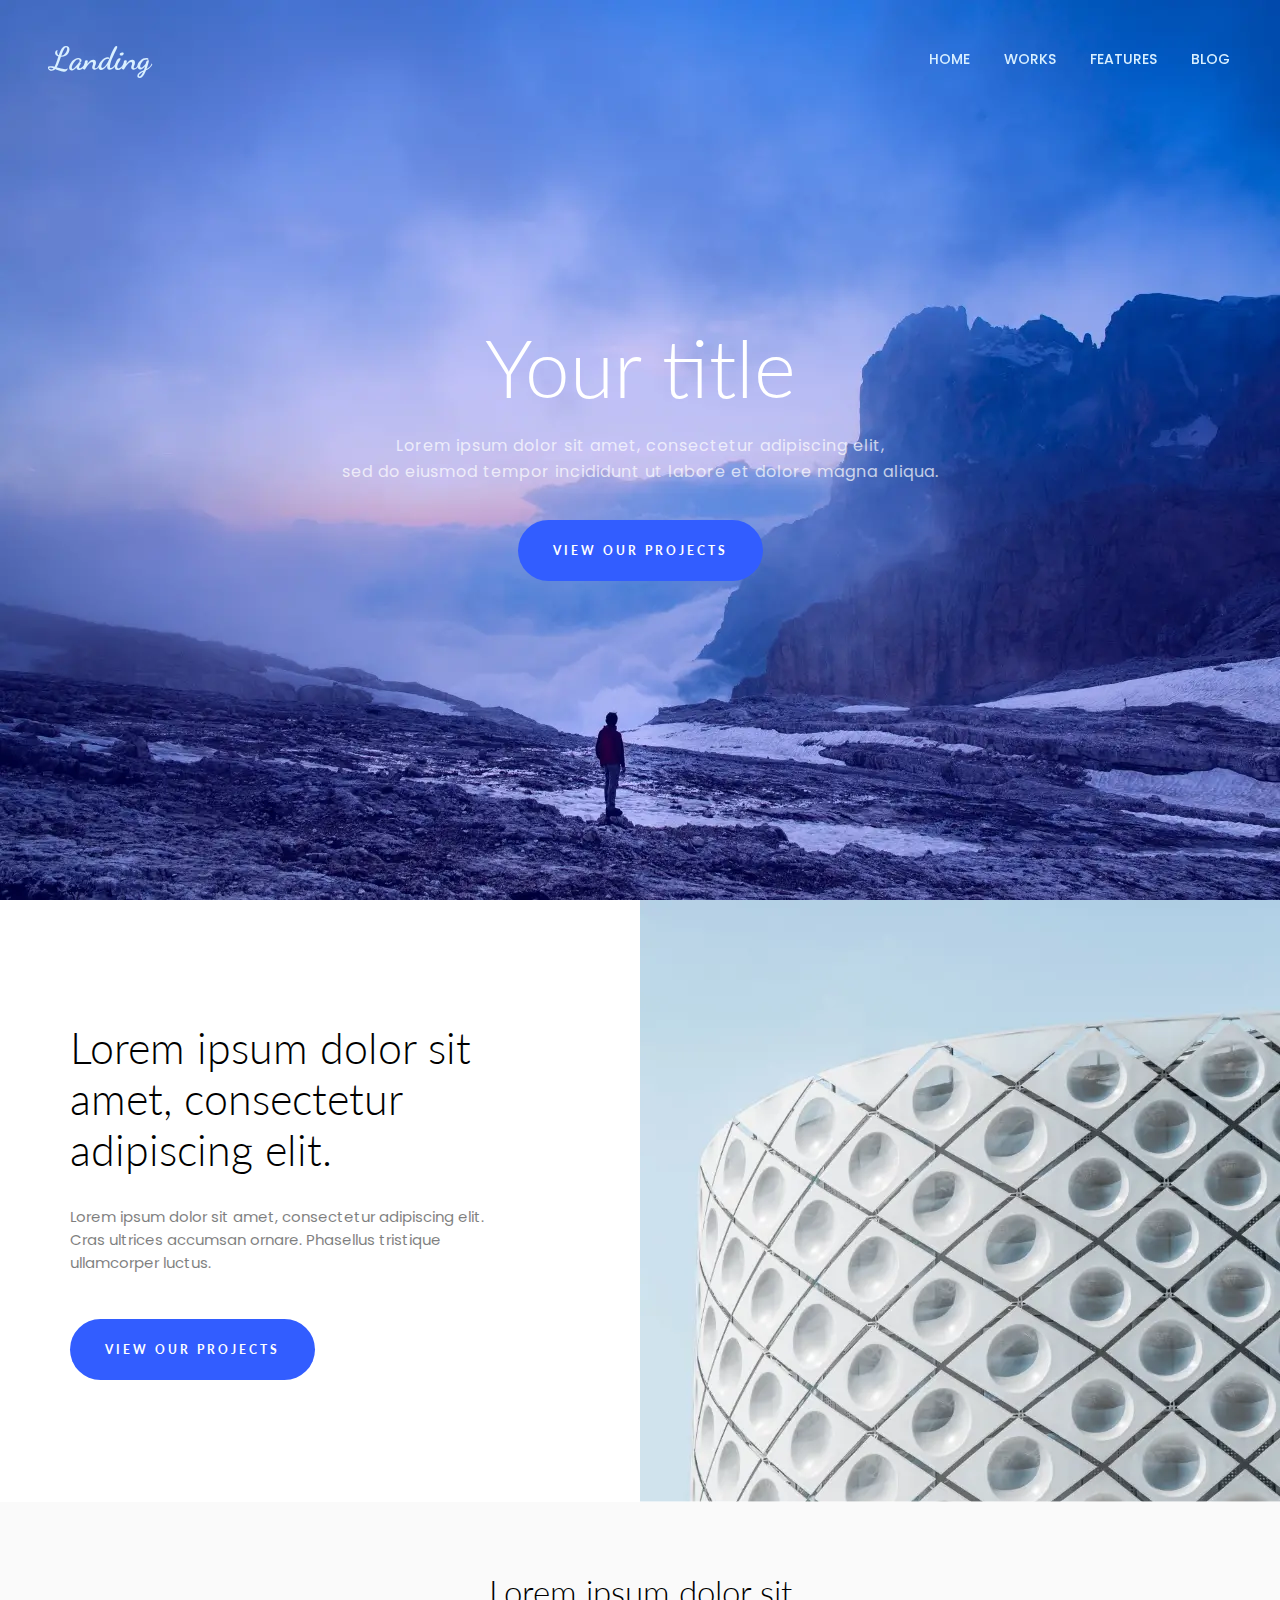
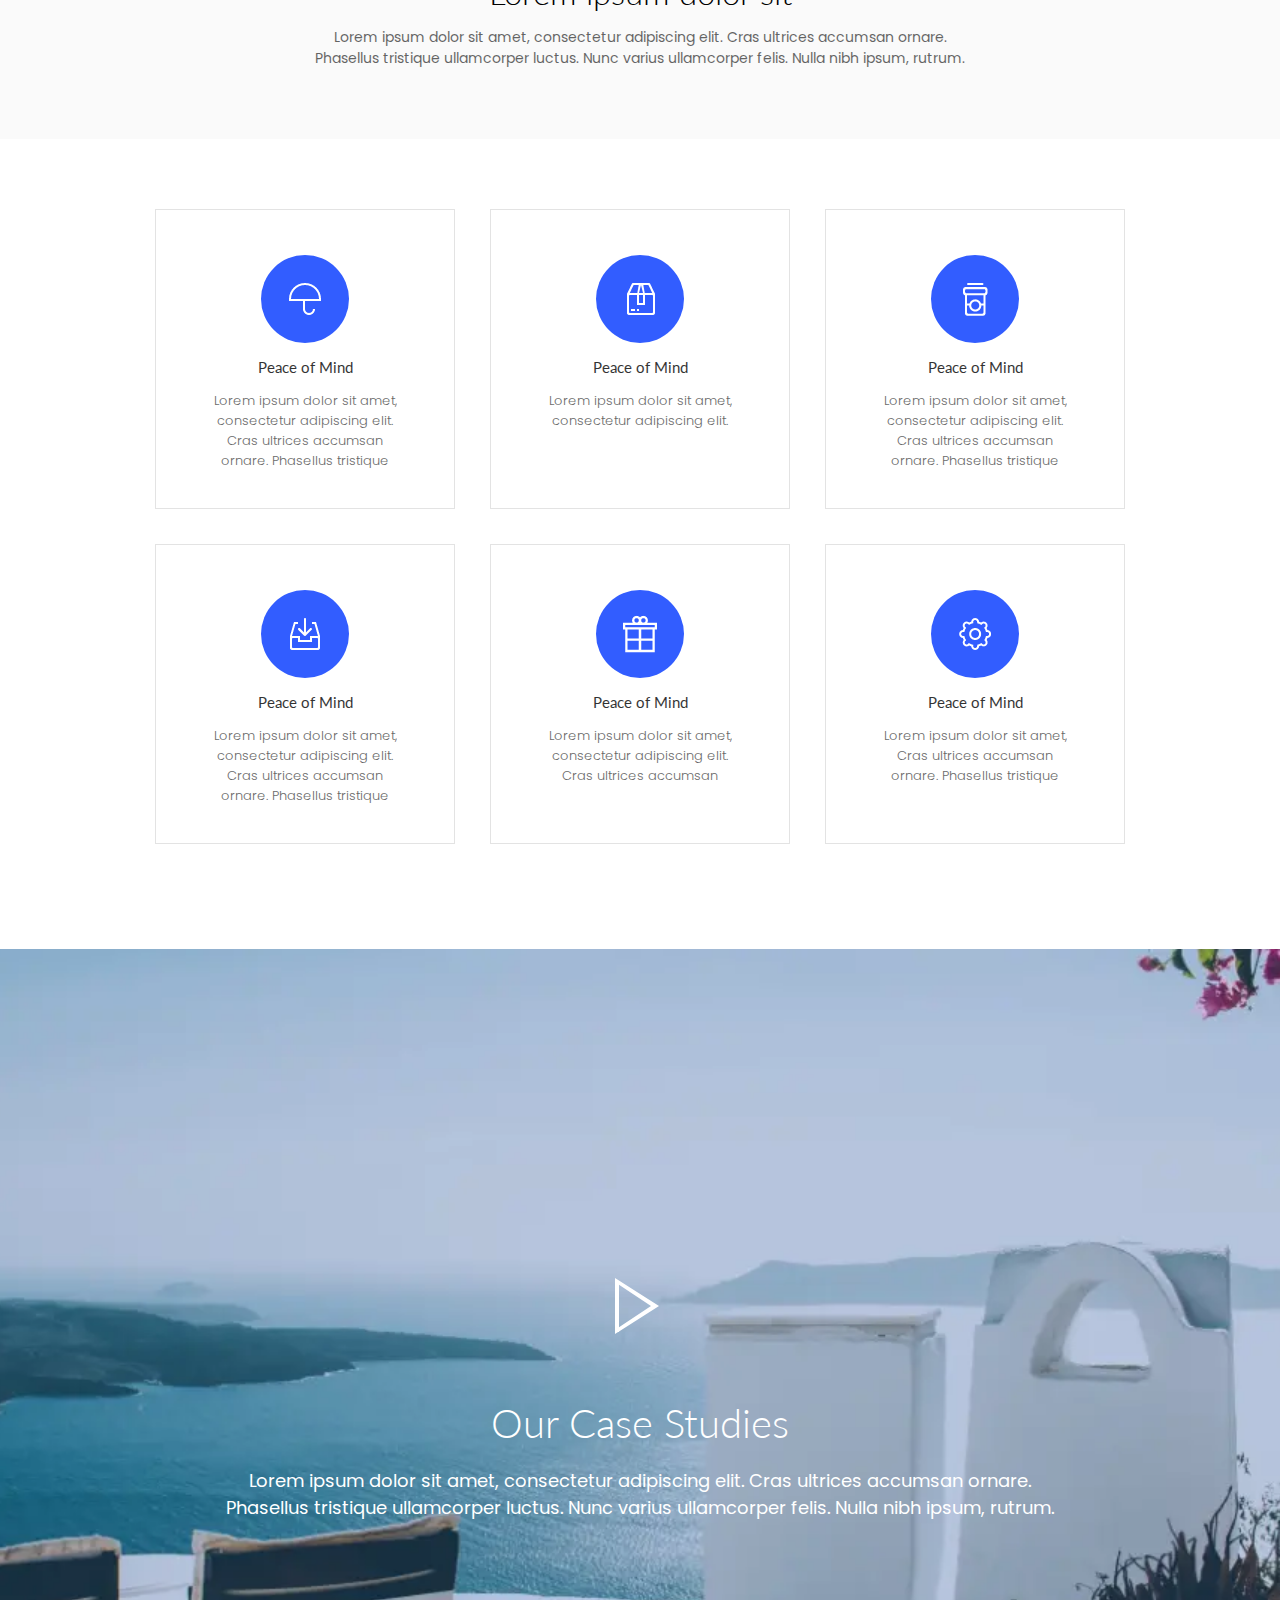
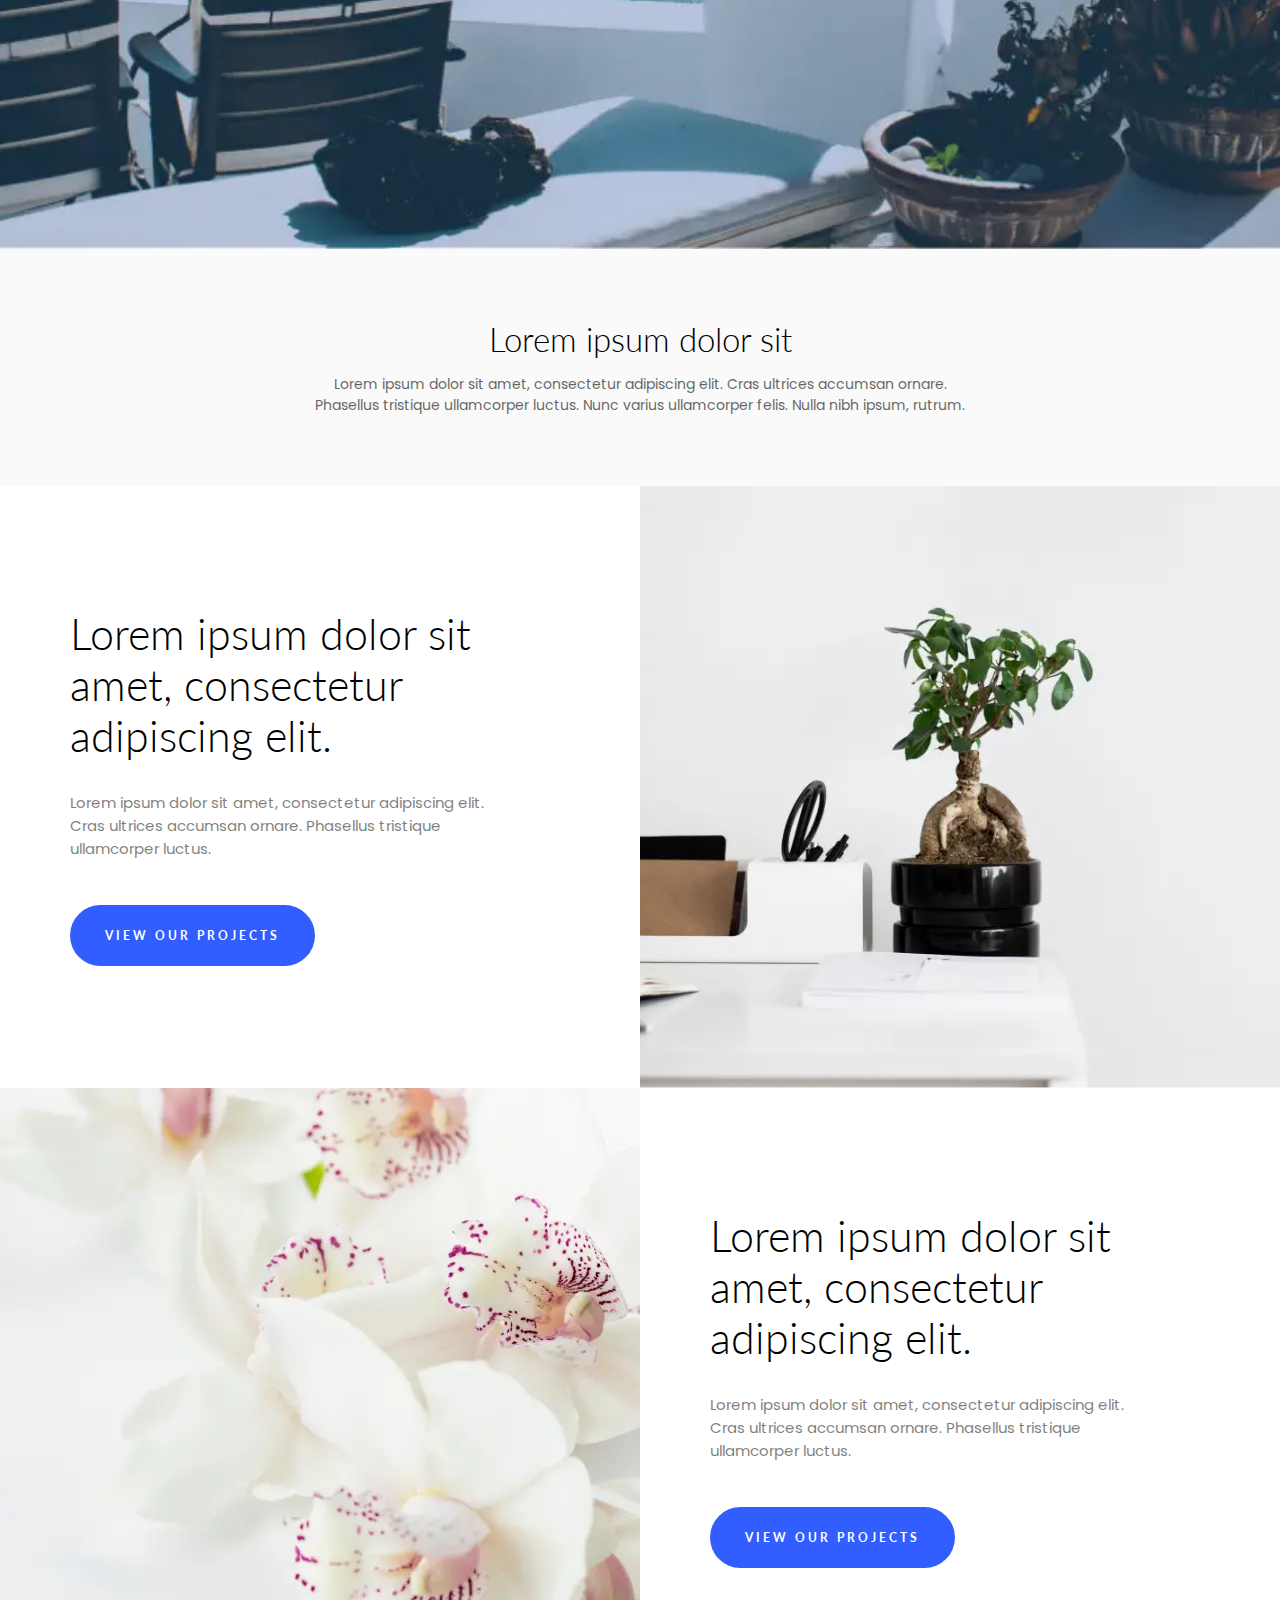
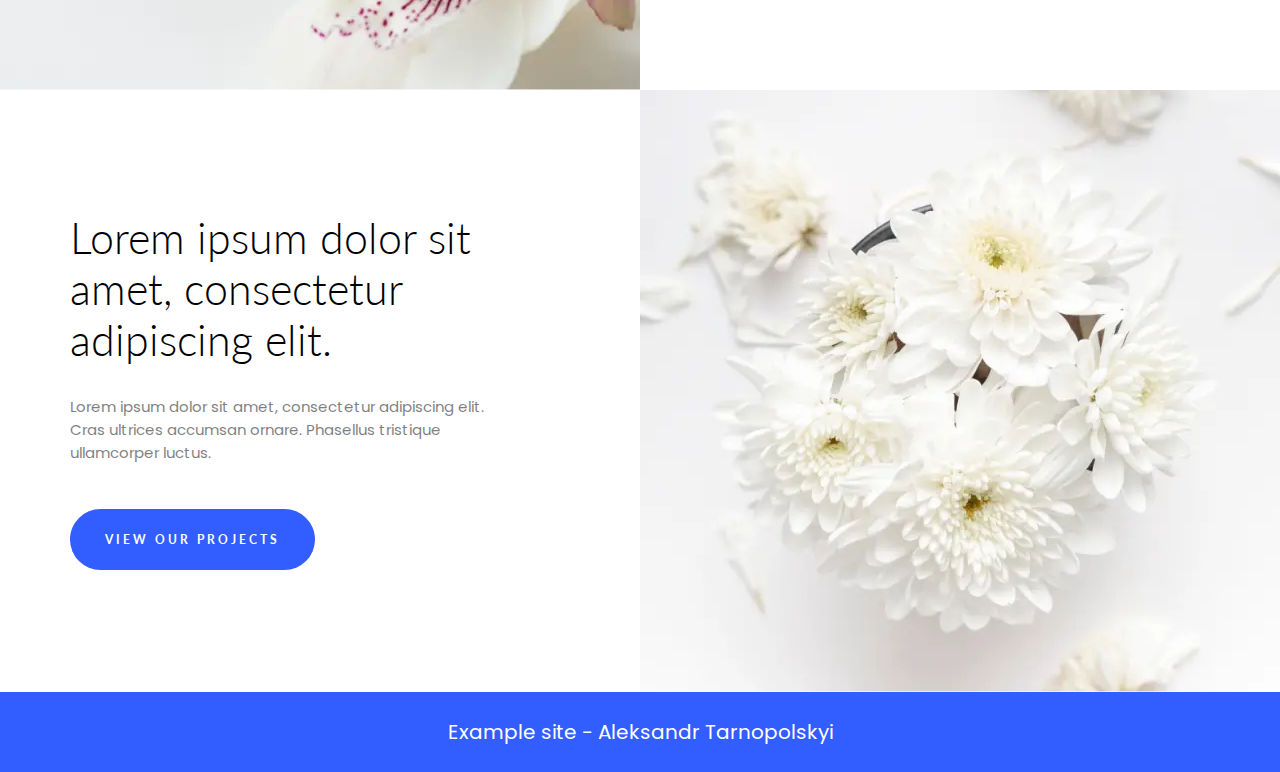
==== commit a886be10: "Update index.html" ====
--- a/FreeLanding/index.html
+++ b/FreeLanding/index.html
@@ -3,15 +3,13 @@
     <head>
         <meta charset="UTF-8">
         <meta name="viewport" contant="width=device-width, initial-scale=1.0">
-        <meta name="author" content="Aleksandr Tarnopolskiy">
-        <title>FreeLanding</title>
+        <meta name="author" content="Aleksandr Tarnopolskyi">
+        <title>Landing</title>
         <link rel="shortcut icon" type="image/png" href="src/img/icons/internet.svg">
         <link rel="stylesheet" href="css/style.css">
         <link href="https://fonts.googleapis.com/css2?family=Dancing+Script:wght@700&family=Lato:wght@300;400;700&family=Poppins:wght@300;400&display=swap" rel="stylesheet">
     </head>
     <body>
-
-        <!-- Sprite -->
 
         <svg style="display: none;">
             <symbol id="menu" viewBox="0 0 24 24">
@@ -39,7 +37,7 @@
         <div class="intro" id="home">
             <div class="container">
                 <div class="intro__inner">
-                    <div class="intro__title">Lorem ipsum</div>
+                    <div class="intro__title">Your title</div>
                     <div class="intro__text">
                         <p>Lorem ipsum dolor sit amet, consectetur adipiscing elit,<br> 
                         sed do eiusmod tempor incididunt ut labore et dolore magna aliqua.</p>
@@ -240,7 +238,7 @@
             <div class="container">
                 <div class="footer__inner">
                     <div class="footer__content">
-                        Copyright 20## <span>&copy;</span> Aleksandr Tarnopolskyi
+                        Example site  -  Aleksandr Tarnopolskyi
                     </div>
                 </div>
             </div>
@@ -256,4 +254,4 @@
         </script>
 
     </body>
-</html>+</html>
